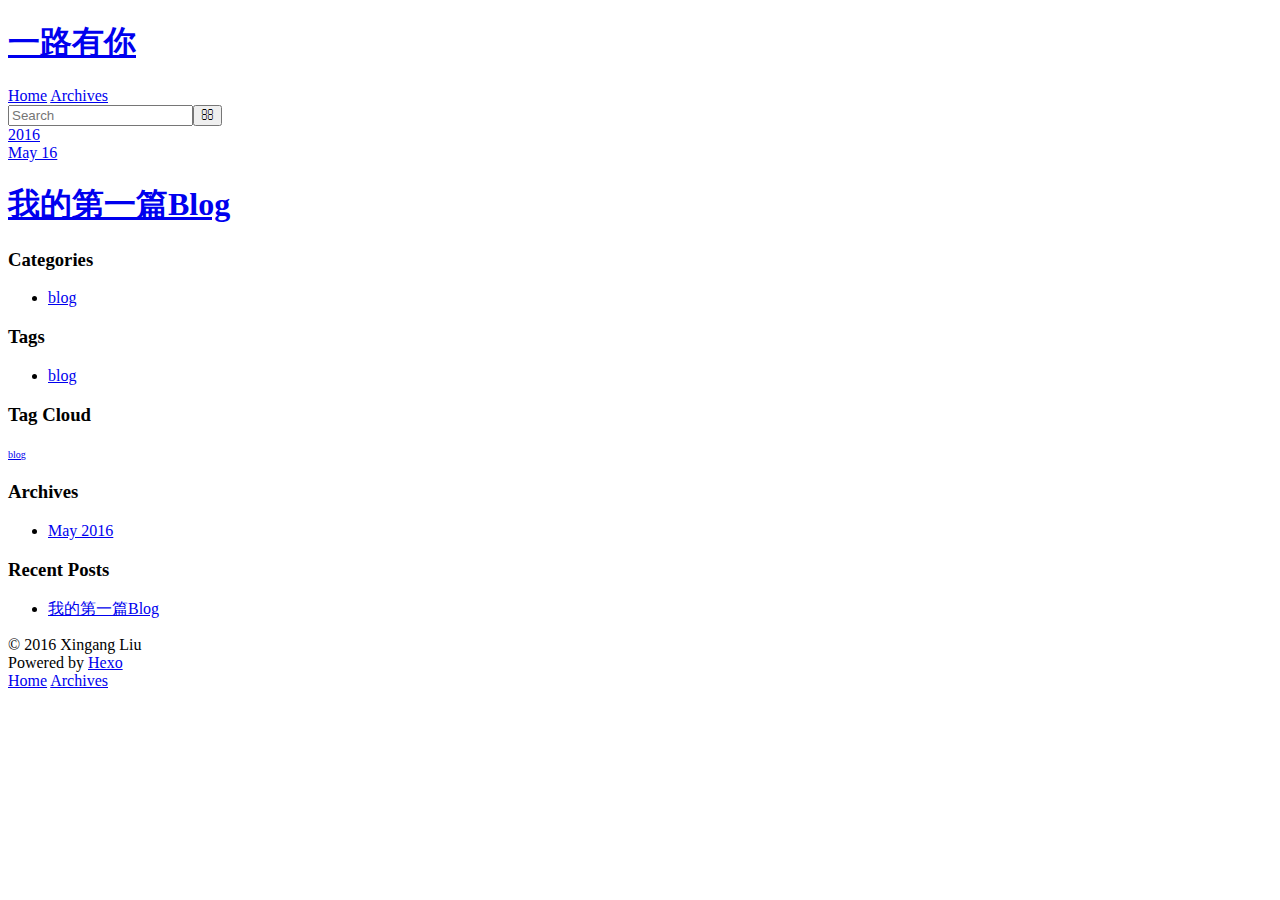
==== archives/index.html @ b55f18a8 "Site updated: 2016-05-16 14:03:50" ====
<!DOCTYPE html>
<html>
<head>
  <meta charset="utf-8">
  
  <title>Archives | 一路有你</title>
  <meta name="viewport" content="width=device-width, initial-scale=1, maximum-scale=1">
  <meta name="description">
<meta property="og:type" content="website">
<meta property="og:title" content="一路有你">
<meta property="og:url" content="http://yiluyouni.net/archives/index.html">
<meta property="og:site_name" content="一路有你">
<meta property="og:description">
<meta name="twitter:card" content="summary">
<meta name="twitter:title" content="一路有你">
<meta name="twitter:description">
  
    <link rel="alternate" href="/atom.xml" title="一路有你" type="application/atom+xml">
  
  
    <link rel="icon" href="/favicon.png">
  
  
    <link href="//fonts.googleapis.com/css?family=Source+Code+Pro" rel="stylesheet" type="text/css">
  
  <link rel="stylesheet" href="/css/style.css">
  

</head>

<body>
  <div id="container">
    <div id="wrap">
      <header id="header">
  <div id="banner"></div>
  <div id="header-outer" class="outer">
    <div id="header-title" class="inner">
      <h1 id="logo-wrap">
        <a href="/" id="logo">一路有你</a>
      </h1>
      
    </div>
    <div id="header-inner" class="inner">
      <nav id="main-nav">
        <a id="main-nav-toggle" class="nav-icon"></a>
        
          <a class="main-nav-link" href="/">Home</a>
        
          <a class="main-nav-link" href="/archives">Archives</a>
        
      </nav>
      <nav id="sub-nav">
        
          <a id="nav-rss-link" class="nav-icon" href="/atom.xml" title="RSS Feed"></a>
        
        <a id="nav-search-btn" class="nav-icon" title="Search"></a>
      </nav>
      <div id="search-form-wrap">
        <form action="//google.com/search" method="get" accept-charset="UTF-8" class="search-form"><input type="search" name="q" results="0" class="search-form-input" placeholder="Search"><button type="submit" class="search-form-submit">&#xF002;</button><input type="hidden" name="sitesearch" value="http://yiluyouni.net"></form>
      </div>
    </div>
  </div>
</header>
      <div class="outer">
        <section id="main">
  
  
    
    
      
      
      <section class="archives-wrap">
        <div class="archive-year-wrap">
          <a href="/archives/2016" class="archive-year">2016</a>
        </div>
        <div class="archives">
    
    <article class="archive-article archive-type-post">
  <div class="archive-article-inner">
    <header class="archive-article-header">
      <a href="/2016/05/16/第一篇博客/" class="archive-article-date">
  <time datetime="2016-05-16T05:10:25.000Z" itemprop="datePublished">May 16</time>
</a>
      
  
    <h1 itemprop="name">
      <a class="archive-article-title" href="/2016/05/16/第一篇博客/">我的第一篇Blog</a>
    </h1>
  

    </header>
  </div>
</article>
  
  
    </div></section>
  

</section>
        
          <aside id="sidebar">
  
    
  <div class="widget-wrap">
    <h3 class="widget-title">Categories</h3>
    <div class="widget">
      <ul class="category-list"><li class="category-list-item"><a class="category-list-link" href="/categories/blog/">blog</a></li></ul>
    </div>
  </div>


  
    
  <div class="widget-wrap">
    <h3 class="widget-title">Tags</h3>
    <div class="widget">
      <ul class="tag-list"><li class="tag-list-item"><a class="tag-list-link" href="/tags/blog/">blog</a></li></ul>
    </div>
  </div>


  
    
  <div class="widget-wrap">
    <h3 class="widget-title">Tag Cloud</h3>
    <div class="widget tagcloud">
      <a href="/tags/blog/" style="font-size: 10px;">blog</a>
    </div>
  </div>

  
    
  <div class="widget-wrap">
    <h3 class="widget-title">Archives</h3>
    <div class="widget">
      <ul class="archive-list"><li class="archive-list-item"><a class="archive-list-link" href="/archives/2016/05/">May 2016</a></li></ul>
    </div>
  </div>


  
    
  <div class="widget-wrap">
    <h3 class="widget-title">Recent Posts</h3>
    <div class="widget">
      <ul>
        
          <li>
            <a href="/2016/05/16/第一篇博客/">我的第一篇Blog</a>
          </li>
        
      </ul>
    </div>
  </div>

  
</aside>
        
      </div>
      <footer id="footer">
  
  <div class="outer">
    <div id="footer-info" class="inner">
      &copy; 2016 Xingang Liu<br>
      Powered by <a href="http://hexo.io/" target="_blank">Hexo</a>
    </div>
  </div>
</footer>
    </div>
    <nav id="mobile-nav">
  
    <a href="/" class="mobile-nav-link">Home</a>
  
    <a href="/archives" class="mobile-nav-link">Archives</a>
  
</nav>
    

<script src="//ajax.googleapis.com/ajax/libs/jquery/2.0.3/jquery.min.js"></script>


  <link rel="stylesheet" href="/fancybox/jquery.fancybox.css">
  <script src="/fancybox/jquery.fancybox.pack.js"></script>


<script src="/js/script.js"></script>

  </div>
</body>
</html>
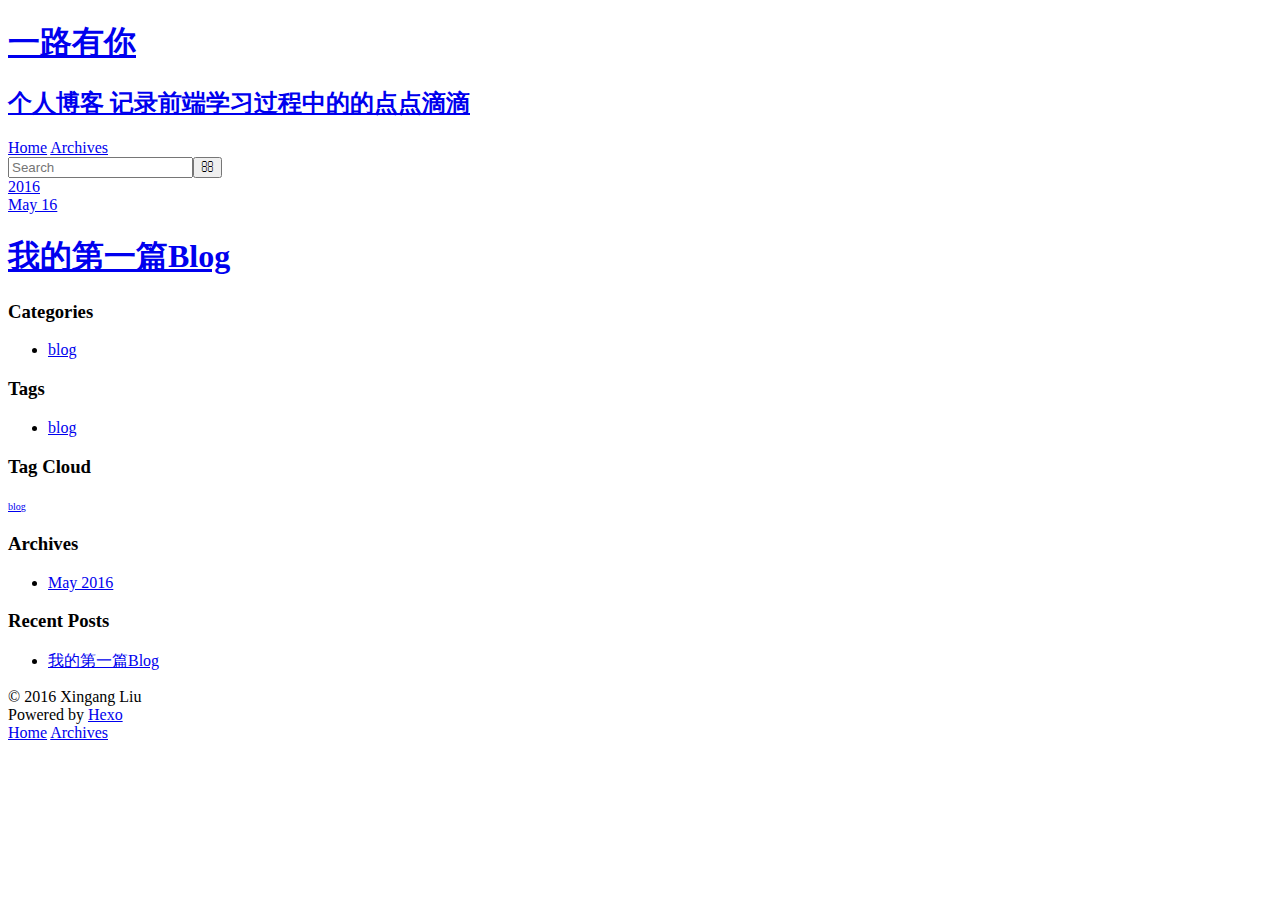
==== commit d2012a2c: "Site updated: 2016-05-16 15:08:18" ====
--- a/archives/index.html
+++ b/archives/index.html
@@ -5,15 +5,15 @@
   
   <title>Archives | 一路有你</title>
   <meta name="viewport" content="width=device-width, initial-scale=1, maximum-scale=1">
-  <meta name="description">
+  <meta name="description" content="大前端学习记录，h5,css3,js,node……">
 <meta property="og:type" content="website">
 <meta property="og:title" content="一路有你">
 <meta property="og:url" content="http://yiluyouni.net/archives/index.html">
 <meta property="og:site_name" content="一路有你">
-<meta property="og:description">
+<meta property="og:description" content="大前端学习记录，h5,css3,js,node……">
 <meta name="twitter:card" content="summary">
 <meta name="twitter:title" content="一路有你">
-<meta name="twitter:description">
+<meta name="twitter:description" content="大前端学习记录，h5,css3,js,node……">
   
     <link rel="alternate" href="/atom.xml" title="一路有你" type="application/atom+xml">
   
@@ -38,6 +38,10 @@
       <h1 id="logo-wrap">
         <a href="/" id="logo">一路有你</a>
       </h1>
+      
+        <h2 id="subtitle-wrap">
+          <a href="/" id="subtitle">个人博客 记录前端学习过程中的的点点滴滴</a>
+        </h2>
       
     </div>
     <div id="header-inner" class="inner">
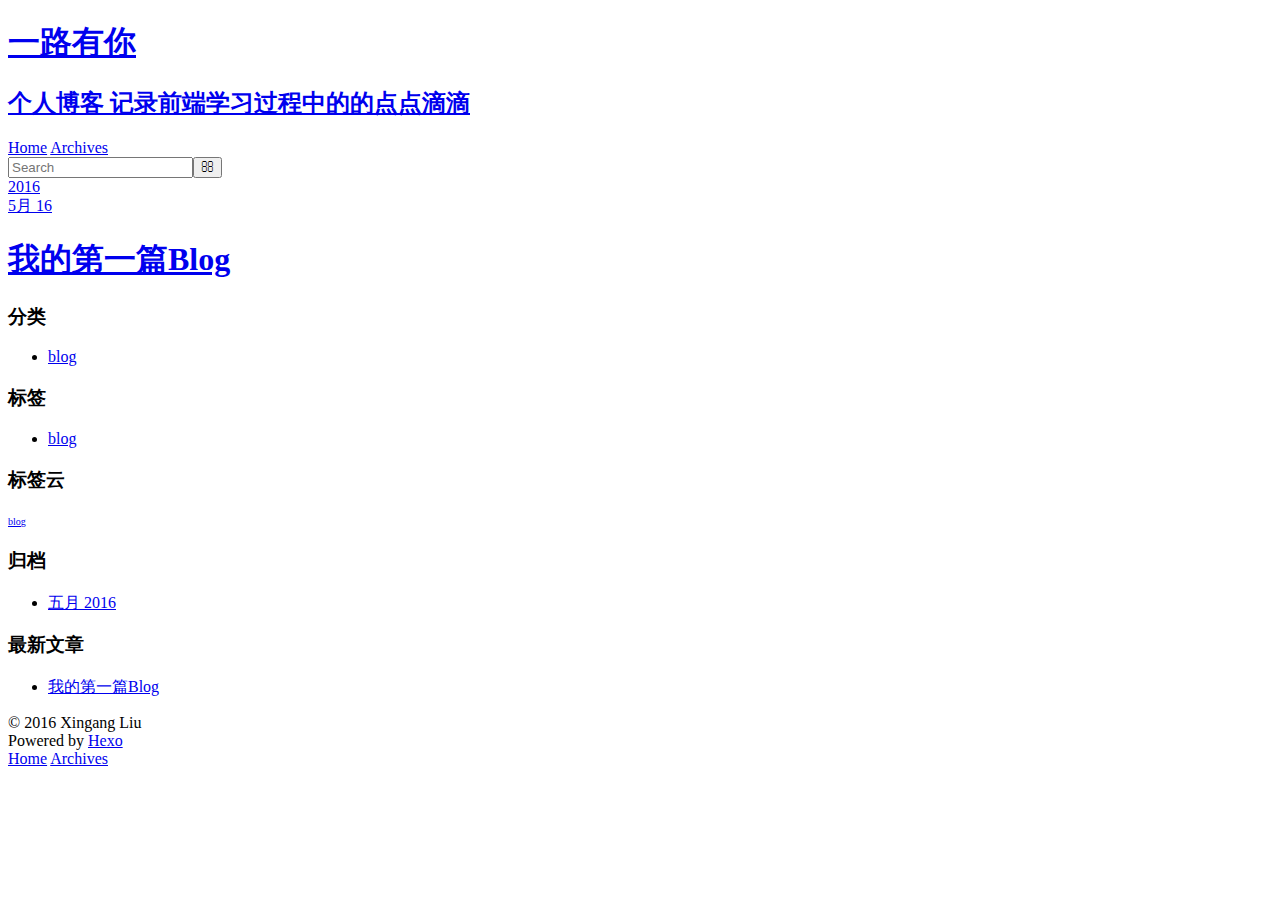
==== commit ddaa19c7: "Site updated: 2016-05-16 16:02:43" ====
--- a/archives/index.html
+++ b/archives/index.html
@@ -3,7 +3,7 @@
 <head>
   <meta charset="utf-8">
   
-  <title>Archives | 一路有你</title>
+  <title>归档 | 一路有你</title>
   <meta name="viewport" content="width=device-width, initial-scale=1, maximum-scale=1">
   <meta name="description" content="大前端学习记录，h5,css3,js,node……">
 <meta property="og:type" content="website">
@@ -57,7 +57,7 @@
         
           <a id="nav-rss-link" class="nav-icon" href="/atom.xml" title="RSS Feed"></a>
         
-        <a id="nav-search-btn" class="nav-icon" title="Search"></a>
+        <a id="nav-search-btn" class="nav-icon" title="搜索"></a>
       </nav>
       <div id="search-form-wrap">
         <form action="//google.com/search" method="get" accept-charset="UTF-8" class="search-form"><input type="search" name="q" results="0" class="search-form-input" placeholder="Search"><button type="submit" class="search-form-submit">&#xF002;</button><input type="hidden" name="sitesearch" value="http://yiluyouni.net"></form>
@@ -83,7 +83,7 @@
   <div class="archive-article-inner">
     <header class="archive-article-header">
       <a href="/2016/05/16/第一篇博客/" class="archive-article-date">
-  <time datetime="2016-05-16T05:10:25.000Z" itemprop="datePublished">May 16</time>
+  <time datetime="2016-05-16T05:10:25.000Z" itemprop="datePublished">5月 16</time>
 </a>
       
   
@@ -106,7 +106,7 @@
   
     
   <div class="widget-wrap">
-    <h3 class="widget-title">Categories</h3>
+    <h3 class="widget-title">分类</h3>
     <div class="widget">
       <ul class="category-list"><li class="category-list-item"><a class="category-list-link" href="/categories/blog/">blog</a></li></ul>
     </div>
@@ -116,7 +116,7 @@
   
     
   <div class="widget-wrap">
-    <h3 class="widget-title">Tags</h3>
+    <h3 class="widget-title">标签</h3>
     <div class="widget">
       <ul class="tag-list"><li class="tag-list-item"><a class="tag-list-link" href="/tags/blog/">blog</a></li></ul>
     </div>
@@ -126,7 +126,7 @@
   
     
   <div class="widget-wrap">
-    <h3 class="widget-title">Tag Cloud</h3>
+    <h3 class="widget-title">标签云</h3>
     <div class="widget tagcloud">
       <a href="/tags/blog/" style="font-size: 10px;">blog</a>
     </div>
@@ -135,9 +135,9 @@
   
     
   <div class="widget-wrap">
-    <h3 class="widget-title">Archives</h3>
+    <h3 class="widget-title">归档</h3>
     <div class="widget">
-      <ul class="archive-list"><li class="archive-list-item"><a class="archive-list-link" href="/archives/2016/05/">May 2016</a></li></ul>
+      <ul class="archive-list"><li class="archive-list-item"><a class="archive-list-link" href="/archives/2016/05/">五月 2016</a></li></ul>
     </div>
   </div>
 
@@ -145,7 +145,7 @@
   
     
   <div class="widget-wrap">
-    <h3 class="widget-title">Recent Posts</h3>
+    <h3 class="widget-title">最新文章</h3>
     <div class="widget">
       <ul>
         
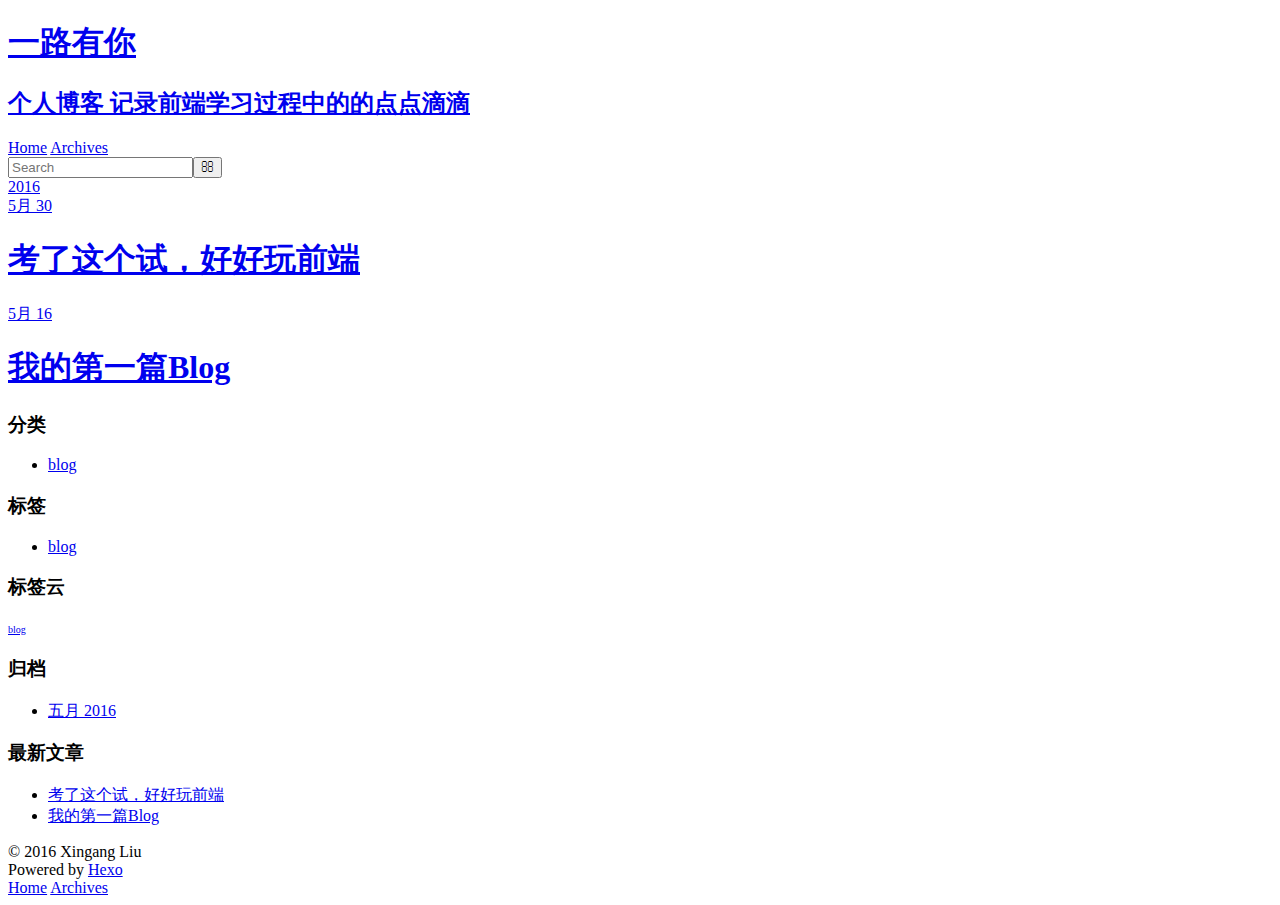
==== commit 41b457f0: "Site updated: 2016-05-30 14:58:45" ====
--- a/archives/index.html
+++ b/archives/index.html
@@ -82,6 +82,25 @@
     <article class="archive-article archive-type-post">
   <div class="archive-article-inner">
     <header class="archive-article-header">
+      <a href="/2016/05/30/考了这个试好好玩前端/" class="archive-article-date">
+  <time datetime="2016-05-30T06:23:20.000Z" itemprop="datePublished">5月 30</time>
+</a>
+      
+  
+    <h1 itemprop="name">
+      <a class="archive-article-title" href="/2016/05/30/考了这个试好好玩前端/">考了这个试，好好玩前端</a>
+    </h1>
+  
+
+    </header>
+  </div>
+</article>
+  
+    
+    
+    <article class="archive-article archive-type-post">
+  <div class="archive-article-inner">
+    <header class="archive-article-header">
       <a href="/2016/05/16/第一篇博客/" class="archive-article-date">
   <time datetime="2016-05-16T05:10:25.000Z" itemprop="datePublished">5月 16</time>
 </a>
@@ -148,6 +167,10 @@
     <h3 class="widget-title">最新文章</h3>
     <div class="widget">
       <ul>
+        
+          <li>
+            <a href="/2016/05/30/考了这个试好好玩前端/">考了这个试，好好玩前端</a>
+          </li>
         
           <li>
             <a href="/2016/05/16/第一篇博客/">我的第一篇Blog</a>
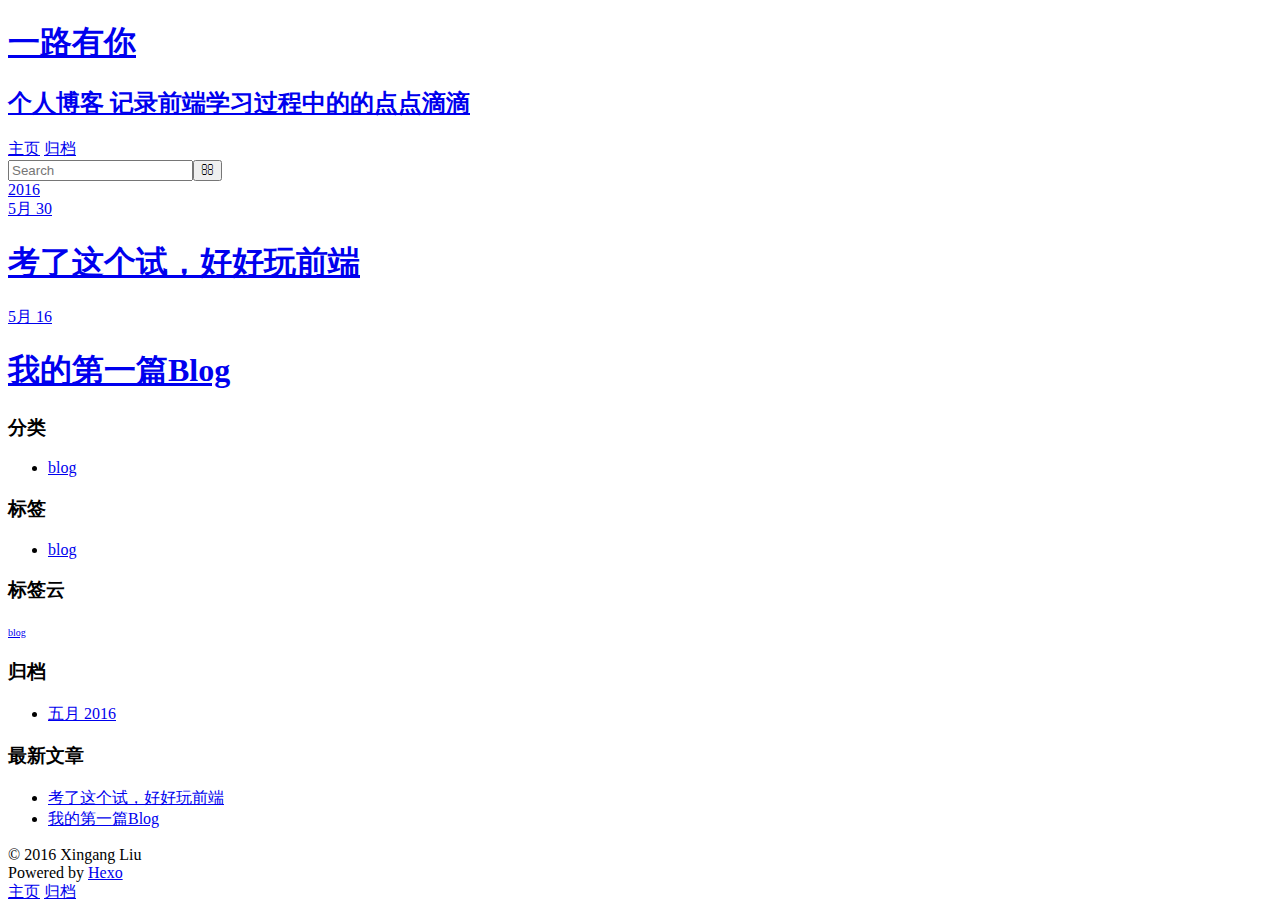
==== commit a88b04ec: "Site updated: 2016-06-01 10:36:56" ====
--- a/archives/index.html
+++ b/archives/index.html
@@ -48,9 +48,9 @@
       <nav id="main-nav">
         <a id="main-nav-toggle" class="nav-icon"></a>
         
-          <a class="main-nav-link" href="/">Home</a>
-        
-          <a class="main-nav-link" href="/archives">Archives</a>
+          <a class="main-nav-link" href="/">主页</a>
+        
+          <a class="main-nav-link" href="/archives">归档</a>
         
       </nav>
       <nav id="sub-nav">
@@ -196,9 +196,9 @@
     </div>
     <nav id="mobile-nav">
   
-    <a href="/" class="mobile-nav-link">Home</a>
-  
-    <a href="/archives" class="mobile-nav-link">Archives</a>
+    <a href="/" class="mobile-nav-link">主页</a>
+  
+    <a href="/archives" class="mobile-nav-link">归档</a>
   
 </nav>
     
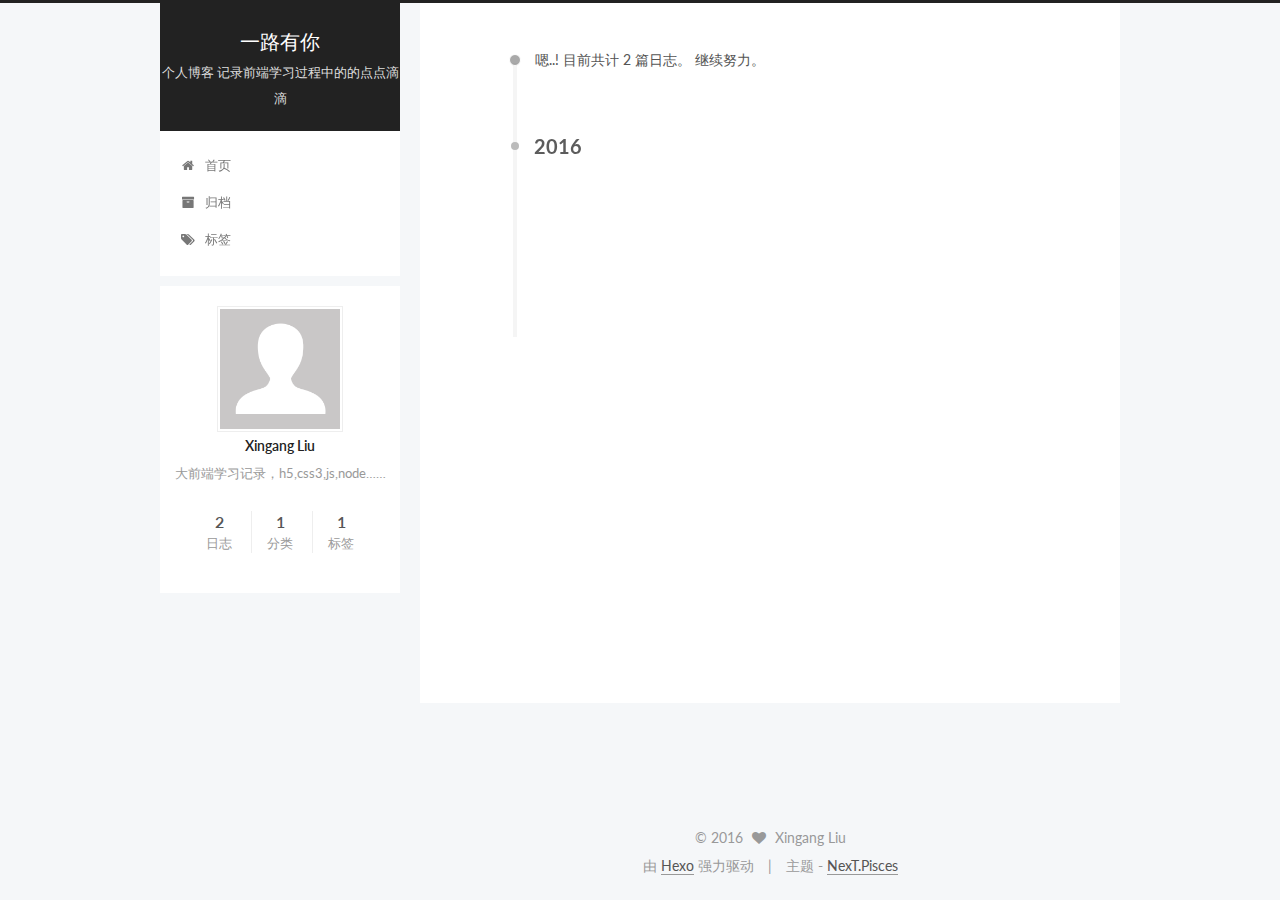
==== commit 4c16f7b5: "Site updated: 2016-06-01 10:39:52" ====
--- a/archives/index.html
+++ b/archives/index.html
@@ -1,11 +1,90 @@
-<!DOCTYPE html>
-<html>
+<!doctype html>
+
+
+
+  
+
+
+<html class="theme-next pisces use-motion">
 <head>
-  <meta charset="utf-8">
-  
-  <title>归档 | 一路有你</title>
-  <meta name="viewport" content="width=device-width, initial-scale=1, maximum-scale=1">
-  <meta name="description" content="大前端学习记录，h5,css3,js,node……">
+  <meta charset="UTF-8"/>
+<meta http-equiv="X-UA-Compatible" content="IE=edge,chrome=1" />
+<meta name="viewport" content="width=device-width, initial-scale=1, maximum-scale=1"/>
+
+
+
+<meta http-equiv="Cache-Control" content="no-transform" />
+<meta http-equiv="Cache-Control" content="no-siteapp" />
+
+
+
+
+
+
+
+
+
+
+
+
+  
+  
+  <link href="/vendors/fancybox/source/jquery.fancybox.css?v=2.1.5" rel="stylesheet" type="text/css" />
+
+
+
+
+  
+  
+  
+  
+
+  
+    
+    
+  
+
+  
+
+  
+
+  
+
+  
+
+  
+    
+    
+    <link href="//fonts.googleapis.com/css?family=Lato:300,300italic,400,400italic,700,700italic&subset=latin,latin-ext" rel="stylesheet" type="text/css">
+  
+
+
+
+
+
+
+<link href="/vendors/font-awesome/css/font-awesome.min.css?v=4.4.0" rel="stylesheet" type="text/css" />
+
+<link href="/css/main.css?v=5.0.1" rel="stylesheet" type="text/css" />
+
+
+  <meta name="keywords" content="Hexo, NexT" />
+
+
+
+
+
+
+
+
+  <link rel="shortcut icon" type="image/x-icon" href="/favicon.ico?v=5.0.1" />
+
+
+
+
+
+
+<meta name="description" content="大前端学习记录，h5,css3,js,node……">
 <meta property="og:type" content="website">
 <meta property="og:title" content="一路有你">
 <meta property="og:url" content="http://yiluyouni.net/archives/index.html">
@@ -14,204 +93,429 @@
 <meta name="twitter:card" content="summary">
 <meta name="twitter:title" content="一路有你">
 <meta name="twitter:description" content="大前端学习记录，h5,css3,js,node……">
-  
-    <link rel="alternate" href="/atom.xml" title="一路有你" type="application/atom+xml">
-  
-  
-    <link rel="icon" href="/favicon.png">
-  
-  
-    <link href="//fonts.googleapis.com/css?family=Source+Code+Pro" rel="stylesheet" type="text/css">
-  
-  <link rel="stylesheet" href="/css/style.css">
-  
-
+
+
+
+<script type="text/javascript" id="hexo.configuration">
+  var NexT = window.NexT || {};
+  var CONFIG = {
+    scheme: 'Pisces',
+    sidebar: {"position":"left","display":"post"},
+    fancybox: true,
+    motion: true,
+    duoshuo: {
+      userId: 0,
+      author: '博主'
+    }
+  };
+</script>
+
+  <title> 归档 | 一路有你 </title>
 </head>
 
-<body>
-  <div id="container">
-    <div id="wrap">
-      <header id="header">
-  <div id="banner"></div>
-  <div id="header-outer" class="outer">
-    <div id="header-title" class="inner">
-      <h1 id="logo-wrap">
-        <a href="/" id="logo">一路有你</a>
+<body itemscope itemtype="http://schema.org/WebPage" lang="zh-Hans">
+
+  
+
+
+
+
+
+
+
+
+
+
+  
+  
+    
+  
+
+  <div class="container one-collumn sidebar-position-left  page-archive  ">
+    <div class="headband"></div>
+
+    <header id="header" class="header" itemscope itemtype="http://schema.org/WPHeader">
+      <div class="header-inner"><div class="site-meta ">
+  
+
+  <div class="custom-logo-site-title">
+    <a href="/"  class="brand" rel="start">
+      <span class="logo-line-before"><i></i></span>
+      <span class="site-title">一路有你</span>
+      <span class="logo-line-after"><i></i></span>
+    </a>
+  </div>
+  <p class="site-subtitle">个人博客 记录前端学习过程中的的点点滴滴</p>
+</div>
+
+<div class="site-nav-toggle">
+  <button>
+    <span class="btn-bar"></span>
+    <span class="btn-bar"></span>
+    <span class="btn-bar"></span>
+  </button>
+</div>
+
+<nav class="site-nav">
+  
+
+  
+    <ul id="menu" class="menu">
+      
+        
+        <li class="menu-item menu-item-home">
+          <a href="/" rel="section">
+            
+              <i class="menu-item-icon fa fa-fw fa-home"></i> <br />
+            
+            首页
+          </a>
+        </li>
+      
+        
+        <li class="menu-item menu-item-archives">
+          <a href="/archives" rel="section">
+            
+              <i class="menu-item-icon fa fa-fw fa-archive"></i> <br />
+            
+            归档
+          </a>
+        </li>
+      
+        
+        <li class="menu-item menu-item-tags">
+          <a href="/tags/blog" rel="section">
+            
+              <i class="menu-item-icon fa fa-fw fa-tags"></i> <br />
+            
+            标签
+          </a>
+        </li>
+      
+
+      
+    </ul>
+  
+
+  
+</nav>
+
+ </div>
+    </header>
+
+    <main id="main" class="main">
+      <div class="main-inner">
+        <div class="content-wrap">
+          <div id="content" class="content">
+            
+
+  <section id="posts" class="posts-collapse">
+    <span class="archive-move-on"></span>
+
+    <span class="archive-page-counter">
+      
+      
+      
+        
+      
+      嗯..! 目前共计 2 篇日志。 继续努力。
+    </span>
+
+    
+
+      
+      
+      
+
+      
+        
+        <div class="collection-title">
+          <h2 class="archive-year motion-element" id="archive-year-2016">2016</h2>
+        </div>
+      
+      
+
+      
+
+  <article class="post post-type-normal" itemscope itemtype="http://schema.org/Article">
+    <header class="post-header">
+
+      <h1 class="post-title">
+        
+            <a class="post-title-link" href="/2016/05/30/考了这个试好好玩前端/" itemprop="url">
+              
+                <span itemprop="name">考了这个试，好好玩前端</span>
+              
+            </a>
+        
       </h1>
-      
-        <h2 id="subtitle-wrap">
-          <a href="/" id="subtitle">个人博客 记录前端学习过程中的的点点滴滴</a>
-        </h2>
-      
-    </div>
-    <div id="header-inner" class="inner">
-      <nav id="main-nav">
-        <a id="main-nav-toggle" class="nav-icon"></a>
-        
-          <a class="main-nav-link" href="/">主页</a>
-        
-          <a class="main-nav-link" href="/archives">归档</a>
-        
-      </nav>
-      <nav id="sub-nav">
-        
-          <a id="nav-rss-link" class="nav-icon" href="/atom.xml" title="RSS Feed"></a>
-        
-        <a id="nav-search-btn" class="nav-icon" title="搜索"></a>
-      </nav>
-      <div id="search-form-wrap">
-        <form action="//google.com/search" method="get" accept-charset="UTF-8" class="search-form"><input type="search" name="q" results="0" class="search-form-input" placeholder="Search"><button type="submit" class="search-form-submit">&#xF002;</button><input type="hidden" name="sitesearch" value="http://yiluyouni.net"></form>
+
+      <div class="post-meta">
+        <time class="post-time" itemprop="dateCreated"
+              datetime="2016-05-30T14:23:20+08:00"
+              content="2016-05-30" >
+          05-30
+        </time>
       </div>
+
+    </header>
+  </article>
+
+
+
+    
+
+      
+      
+      
+
+      
+      
+
+      
+
+  <article class="post post-type-normal" itemscope itemtype="http://schema.org/Article">
+    <header class="post-header">
+
+      <h1 class="post-title">
+        
+            <a class="post-title-link" href="/2016/05/16/第一篇博客/" itemprop="url">
+              
+                <span itemprop="name">我的第一篇Blog</span>
+              
+            </a>
+        
+      </h1>
+
+      <div class="post-meta">
+        <time class="post-time" itemprop="dateCreated"
+              datetime="2016-05-16T13:10:25+08:00"
+              content="2016-05-16" >
+          05-16
+        </time>
+      </div>
+
+    </header>
+  </article>
+
+
+
+    
+
+  </section>
+
+  
+
+
+
+          </div>
+          
+
+
+          
+
+        </div>
+        
+          
+  
+  <div class="sidebar-toggle">
+    <div class="sidebar-toggle-line-wrap">
+      <span class="sidebar-toggle-line sidebar-toggle-line-first"></span>
+      <span class="sidebar-toggle-line sidebar-toggle-line-middle"></span>
+      <span class="sidebar-toggle-line sidebar-toggle-line-last"></span>
     </div>
   </div>
-</header>
-      <div class="outer">
-        <section id="main">
-  
-  
-    
-    
-      
-      
-      <section class="archives-wrap">
-        <div class="archive-year-wrap">
-          <a href="/archives/2016" class="archive-year">2016</a>
+
+  <aside id="sidebar" class="sidebar">
+    <div class="sidebar-inner">
+
+      
+
+      
+
+      <section class="site-overview sidebar-panel  sidebar-panel-active ">
+        <div class="site-author motion-element" itemprop="author" itemscope itemtype="http://schema.org/Person">
+          <img class="site-author-image" itemprop="image"
+               src="/images/avatar.gif"
+               alt="Xingang Liu" />
+          <p class="site-author-name" itemprop="name">Xingang Liu</p>
+          <p class="site-description motion-element" itemprop="description">大前端学习记录，h5,css3,js,node……</p>
         </div>
-        <div class="archives">
-    
-    <article class="archive-article archive-type-post">
-  <div class="archive-article-inner">
-    <header class="archive-article-header">
-      <a href="/2016/05/30/考了这个试好好玩前端/" class="archive-article-date">
-  <time datetime="2016-05-30T06:23:20.000Z" itemprop="datePublished">5月 30</time>
-</a>
-      
-  
-    <h1 itemprop="name">
-      <a class="archive-article-title" href="/2016/05/30/考了这个试好好玩前端/">考了这个试，好好玩前端</a>
-    </h1>
-  
-
-    </header>
-  </div>
-</article>
-  
-    
-    
-    <article class="archive-article archive-type-post">
-  <div class="archive-article-inner">
-    <header class="archive-article-header">
-      <a href="/2016/05/16/第一篇博客/" class="archive-article-date">
-  <time datetime="2016-05-16T05:10:25.000Z" itemprop="datePublished">5月 16</time>
-</a>
-      
-  
-    <h1 itemprop="name">
-      <a class="archive-article-title" href="/2016/05/16/第一篇博客/">我的第一篇Blog</a>
-    </h1>
-  
-
-    </header>
-  </div>
-</article>
-  
-  
-    </div></section>
-  
-
-</section>
-        
-          <aside id="sidebar">
-  
-    
-  <div class="widget-wrap">
-    <h3 class="widget-title">分类</h3>
-    <div class="widget">
-      <ul class="category-list"><li class="category-list-item"><a class="category-list-link" href="/categories/blog/">blog</a></li></ul>
+        <nav class="site-state motion-element">
+          <div class="site-state-item site-state-posts">
+            <a href="/archives">
+              <span class="site-state-item-count">2</span>
+              <span class="site-state-item-name">日志</span>
+            </a>
+          </div>
+
+          
+            <div class="site-state-item site-state-categories">
+              
+                <span class="site-state-item-count">1</span>
+                <span class="site-state-item-name">分类</span>
+              
+            </div>
+          
+
+          
+            <div class="site-state-item site-state-tags">
+              <a href="/tags/blog">
+                <span class="site-state-item-count">1</span>
+                <span class="site-state-item-name">标签</span>
+              </a>
+            </div>
+          
+
+        </nav>
+
+        
+
+        <div class="links-of-author motion-element">
+          
+        </div>
+
+        
+        
+
+        
+        
+
+      </section>
+
+      
+
+    </div>
+  </aside>
+
+
+        
+      </div>
+    </main>
+
+    <footer id="footer" class="footer">
+      <div class="footer-inner">
+        <div class="copyright" >
+  
+  &copy; 
+  <span itemprop="copyrightYear">2016</span>
+  <span class="with-love">
+    <i class="fa fa-heart"></i>
+  </span>
+  <span class="author" itemprop="copyrightHolder">Xingang Liu</span>
+</div>
+
+<div class="powered-by">
+  由 <a class="theme-link" href="http://hexo.io">Hexo</a> 强力驱动
+</div>
+
+<div class="theme-info">
+  主题 -
+  <a class="theme-link" href="https://github.com/iissnan/hexo-theme-next">
+    NexT.Pisces
+  </a>
+</div>
+
+        
+
+        
+      </div>
+    </footer>
+
+    <div class="back-to-top">
+      <i class="fa fa-arrow-up"></i>
     </div>
   </div>
 
-
-  
-    
-  <div class="widget-wrap">
-    <h3 class="widget-title">标签</h3>
-    <div class="widget">
-      <ul class="tag-list"><li class="tag-list-item"><a class="tag-list-link" href="/tags/blog/">blog</a></li></ul>
-    </div>
-  </div>
-
-
-  
-    
-  <div class="widget-wrap">
-    <h3 class="widget-title">标签云</h3>
-    <div class="widget tagcloud">
-      <a href="/tags/blog/" style="font-size: 10px;">blog</a>
-    </div>
-  </div>
-
-  
-    
-  <div class="widget-wrap">
-    <h3 class="widget-title">归档</h3>
-    <div class="widget">
-      <ul class="archive-list"><li class="archive-list-item"><a class="archive-list-link" href="/archives/2016/05/">五月 2016</a></li></ul>
-    </div>
-  </div>
-
-
-  
-    
-  <div class="widget-wrap">
-    <h3 class="widget-title">最新文章</h3>
-    <div class="widget">
-      <ul>
-        
-          <li>
-            <a href="/2016/05/30/考了这个试好好玩前端/">考了这个试，好好玩前端</a>
-          </li>
-        
-          <li>
-            <a href="/2016/05/16/第一篇博客/">我的第一篇Blog</a>
-          </li>
-        
-      </ul>
-    </div>
-  </div>
-
-  
-</aside>
-        
-      </div>
-      <footer id="footer">
-  
-  <div class="outer">
-    <div id="footer-info" class="inner">
-      &copy; 2016 Xingang Liu<br>
-      Powered by <a href="http://hexo.io/" target="_blank">Hexo</a>
-    </div>
-  </div>
-</footer>
-    </div>
-    <nav id="mobile-nav">
-  
-    <a href="/" class="mobile-nav-link">主页</a>
-  
-    <a href="/archives" class="mobile-nav-link">归档</a>
-  
-</nav>
-    
-
-<script src="//ajax.googleapis.com/ajax/libs/jquery/2.0.3/jquery.min.js"></script>
-
-
-  <link rel="stylesheet" href="/fancybox/jquery.fancybox.css">
-  <script src="/fancybox/jquery.fancybox.pack.js"></script>
-
-
-<script src="/js/script.js"></script>
-
-  </div>
+  
+
+<script type="text/javascript">
+  if (Object.prototype.toString.call(window.Promise) !== '[object Function]') {
+    window.Promise = null;
+  }
+</script>
+
+
+
+
+
+
+
+
+
+  
+
+
+
+  
+  <script type="text/javascript" src="/vendors/jquery/index.js?v=2.1.3"></script>
+
+  
+  <script type="text/javascript" src="/vendors/fastclick/lib/fastclick.min.js?v=1.0.6"></script>
+
+  
+  <script type="text/javascript" src="/vendors/jquery_lazyload/jquery.lazyload.js?v=1.9.7"></script>
+
+  
+  <script type="text/javascript" src="/vendors/velocity/velocity.min.js?v=1.2.1"></script>
+
+  
+  <script type="text/javascript" src="/vendors/velocity/velocity.ui.min.js?v=1.2.1"></script>
+
+  
+  <script type="text/javascript" src="/vendors/fancybox/source/jquery.fancybox.pack.js?v=2.1.5"></script>
+
+
+  
+
+
+  <script type="text/javascript" src="/js/src/utils.js?v=5.0.1"></script>
+
+  <script type="text/javascript" src="/js/src/motion.js?v=5.0.1"></script>
+
+
+
+  
+  
+
+
+  <script type="text/javascript" src="/js/src/affix.js?v=5.0.1"></script>
+
+  <script type="text/javascript" src="/js/src/schemes/pisces.js?v=5.0.1"></script>
+
+
+
+  
+  
+    <script type="text/javascript" id="motion.page.archive">
+      $('.archive-year').velocity('transition.slideLeftIn');
+    </script>
+  
+
+
+  
+
+
+  <script type="text/javascript" src="/js/src/bootstrap.js?v=5.0.1"></script>
+
+
+
+  
+
+
+
+  
+
+
+
+
+  
+  
+  
+
+  
+
+  
+
 </body>
-</html>+</html>
--- a/css/main.css
+++ b/css/main.css
@@ -0,0 +1,2522 @@
+/* normalize.css v3.0.2 | MIT License | git.io/normalize */
+html {
+  font-family: sans-serif; /* 1 */
+  -ms-text-size-adjust: 100%; /* 2 */
+  -webkit-text-size-adjust: 100%; /* 2 */
+}
+body {
+  margin: 0;
+}
+article,
+aside,
+details,
+figcaption,
+figure,
+footer,
+header,
+hgroup,
+main,
+menu,
+nav,
+section,
+summary {
+  display: block;
+}
+audio,
+canvas,
+progress,
+video {
+  display: inline-block; /* 1 */
+  vertical-align: baseline; /* 2 */
+}
+audio:not([controls]) {
+  display: none;
+  height: 0;
+}
+[hidden],
+template {
+  display: none;
+}
+a {
+  background-color: transparent;
+}
+a:active,
+a:hover {
+  outline: 0;
+}
+abbr[title] {
+  border-bottom: 1px dotted;
+}
+b,
+strong {
+  font-weight: bold;
+}
+dfn {
+  font-style: italic;
+}
+h1 {
+  font-size: 2em;
+  margin: 0.67em 0;
+}
+mark {
+  background: #ff0;
+  color: #000;
+}
+small {
+  font-size: 80%;
+}
+sub,
+sup {
+  font-size: 75%;
+  line-height: 0;
+  position: relative;
+  vertical-align: baseline;
+}
+sup {
+  top: -0.5em;
+}
+sub {
+  bottom: -0.25em;
+}
+img {
+  border: 0;
+}
+svg:not(:root) {
+  overflow: hidden;
+}
+figure {
+  margin: 1em 40px;
+}
+hr {
+  -moz-box-sizing: content-box;
+  box-sizing: content-box;
+  height: 0;
+}
+pre {
+  overflow: auto;
+}
+code,
+kbd,
+pre,
+samp {
+  font-family: monospace, monospace;
+  font-size: 1em;
+}
+button,
+input,
+optgroup,
+select,
+textarea {
+  color: inherit; /* 1 */
+  font: inherit; /* 2 */
+  margin: 0; /* 3 */
+}
+button {
+  overflow: visible;
+}
+button,
+select {
+  text-transform: none;
+}
+button,
+html input[type="button"],
+input[type="reset"],
+input[type="submit"] {
+  -webkit-appearance: button; /* 2 */
+  cursor: pointer; /* 3 */
+}
+button[disabled],
+html input[disabled] {
+  cursor: default;
+}
+button::-moz-focus-inner,
+input::-moz-focus-inner {
+  border: 0;
+  padding: 0;
+}
+input {
+  line-height: normal;
+}
+input[type="checkbox"],
+input[type="radio"] {
+  box-sizing: border-box; /* 1 */
+  padding: 0; /* 2 */
+}
+input[type="number"]::-webkit-inner-spin-button,
+input[type="number"]::-webkit-outer-spin-button {
+  height: auto;
+}
+input[type="search"] {
+  -webkit-appearance: textfield; /* 1 */
+  -moz-box-sizing: content-box;
+  -webkit-box-sizing: content-box; /* 2 */
+  box-sizing: content-box;
+}
+input[type="search"]::-webkit-search-cancel-button,
+input[type="search"]::-webkit-search-decoration {
+  -webkit-appearance: none;
+}
+fieldset {
+  border: 1px solid #c0c0c0;
+  margin: 0 2px;
+  padding: 0.35em 0.625em 0.75em;
+}
+legend {
+  border: 0; /* 1 */
+  padding: 0; /* 2 */
+}
+textarea {
+  overflow: auto;
+}
+optgroup {
+  font-weight: bold;
+}
+table {
+  border-collapse: collapse;
+  border-spacing: 0;
+}
+td,
+th {
+  padding: 0;
+}
+::selection {
+  background: #262a30;
+  color: #fff;
+}
+body {
+  position: relative;
+  font-family: 'Lato', "PingFang SC", "Microsoft YaHei", sans-serif;
+  font-size: 14px;
+  line-height: 2;
+  color: #555;
+  background: #fff;
+}
+@media (max-width: 767px) {
+  body {
+    padding-right: 0 !important;
+  }
+}
+@media (min-width: 768px) and (max-width: 991px) {
+  body {
+    padding-right: 0 !important;
+  }
+}
+@media (min-width: 1600px) {
+  body {
+    font-size: 16px;
+  }
+}
+h1,
+h2,
+h3,
+h4,
+h5,
+h6 {
+  margin: 0;
+  padding: 0;
+  font-weight: bold;
+  line-height: 1.5;
+  font-family: 'Lato', "PingFang SC", "Microsoft YaHei", sans-serif;
+}
+h2,
+h3,
+h4,
+h5,
+h6 {
+  margin: 20px 0 15px;
+}
+h1 {
+  font-size: 22px;
+}
+@media (max-width: 767px) {
+  h1 {
+    font-size: 18px;
+  }
+}
+h2 {
+  font-size: 20px;
+}
+@media (max-width: 767px) {
+  h2 {
+    font-size: 16px;
+  }
+}
+h3 {
+  font-size: 18px;
+}
+@media (max-width: 767px) {
+  h3 {
+    font-size: 14px;
+  }
+}
+h4 {
+  font-size: 16px;
+}
+@media (max-width: 767px) {
+  h4 {
+    font-size: 12px;
+  }
+}
+h5 {
+  font-size: 14px;
+}
+@media (max-width: 767px) {
+  h5 {
+    font-size: 10px;
+  }
+}
+h6 {
+  font-size: 12px;
+}
+@media (max-width: 767px) {
+  h6 {
+    font-size: 8px;
+  }
+}
+p {
+  margin: 0 0 25px 0;
+}
+a {
+  color: #555;
+  text-decoration: none;
+  border-bottom: 1px solid #999;
+  word-wrap: break-word;
+}
+a:hover {
+  color: #222;
+  border-bottom-color: #222;
+}
+ul {
+  list-style: none;
+}
+blockquote {
+  margin: 0;
+  padding: 0;
+}
+img {
+  display: block;
+  margin: auto;
+  max-width: 100%;
+  height: auto;
+}
+hr {
+  margin: 40px 0;
+  height: 3px;
+  border: none;
+  background-color: #ddd;
+  background-image: repeating-linear-gradient(-45deg, #fff, #fff 4px, transparent 4px, transparent 8px);
+}
+blockquote {
+  padding: 0 15px;
+  color: #666;
+  border-left: 4px solid #ddd;
+}
+blockquote cite::before {
+  content: "-";
+  padding: 0 5px;
+}
+dt {
+  font-weight: 700;
+}
+dd {
+  margin: 0;
+  padding: 0;
+}
+.text-left {
+  text-align: left;
+}
+.text-center {
+  text-align: center;
+}
+.text-right {
+  text-align: right;
+}
+.text-justify {
+  text-align: justify;
+}
+.text-nowrap {
+  white-space: nowrap;
+}
+.text-lowercase {
+  text-transform: lowercase;
+}
+.text-uppercase {
+  text-transform: uppercase;
+}
+.text-capitalize {
+  text-transform: capitalize;
+}
+.center-block {
+  display: block;
+  margin-left: auto;
+  margin-right: auto;
+}
+.clearfix:before,
+.clearfix:after {
+  content: " ";
+  display: table;
+}
+.clearfix:after {
+  clear: both;
+}
+.pullquote {
+  width: 45%;
+}
+.pullquote.left {
+  float: left;
+  margin-left: 5px;
+  margin-right: 10px;
+}
+.pullquote.right {
+  float: right;
+  margin-left: 10px;
+  margin-right: 5px;
+}
+.affix.affix.affix {
+  position: fixed;
+}
+.translation {
+  margin-top: -20px;
+  font-size: 14px;
+  color: #999;
+}
+.scrollbar-measure {
+  width: 100px;
+  height: 100px;
+  overflow: scroll;
+  position: absolute;
+  top: -9999px;
+}
+.use-motion .motion-element {
+  opacity: 0;
+}
+#local-search-input {
+  padding: 3px;
+  border: none;
+  text-indent: 14px;
+  border-radius: 0;
+  width: 140px;
+  outline: none;
+  border-bottom: 1px solid #999;
+  background: inherit;
+  opacity: 0.5;
+}
+#local-search-input:focus {
+  opacity: 1;
+}
+.search-icon {
+  position: absolute;
+  top: 9px;
+}
+table {
+  margin: 20px 0;
+  width: 100%;
+  border-collapse: collapse;
+  border-spacing: 0;
+  border: 1px solid #ddd;
+  font-size: 14px;
+  table-layout: fixed;
+  word-wrap: break-all;
+}
+table>tbody>tr:nth-of-type(odd) {
+  background-color: #f9f9f9;
+}
+table>tbody>tr:hover {
+  background-color: #f5f5f5;
+}
+caption,
+th,
+td {
+  padding: 8px;
+  text-align: left;
+  vertical-align: middle;
+  font-weight: normal;
+}
+th,
+td {
+  border-bottom: 3px solid #ddd;
+  border-right: 1px solid #eee;
+}
+th {
+  padding-bottom: 10px;
+  font-weight: 700;
+}
+td {
+  border-bottom-width: 1px;
+}
+html,
+body {
+  height: 100%;
+}
+.container {
+  position: relative;
+  min-height: 100%;
+}
+.header-inner {
+  margin: 0 auto;
+  padding: 100px 0 70px;
+  width: 700px;
+}
+@media (min-width: 1600px) {
+  .container .header-inner {
+    width: 900px;
+  }
+}
+.main {
+  padding-bottom: 150px;
+}
+.main-inner {
+  margin: 0 auto;
+  width: 700px;
+}
+@media (min-width: 1600px) {
+  .container .main-inner {
+    width: 900px;
+  }
+}
+.footer {
+  position: absolute;
+  left: 0;
+  bottom: 0;
+  width: 100%;
+  min-height: 50px;
+}
+.footer-inner {
+  box-sizing: border-box;
+  margin: 20px auto;
+  width: 700px;
+}
+@media (min-width: 1600px) {
+  .container .footer-inner {
+    width: 900px;
+  }
+}
+pre,
+.highlight {
+  overflow: auto;
+  margin: 20px 0;
+  padding: 15px;
+  font-size: 13px;
+  color: #4d4d4c;
+  background: #f7f7f7;
+  line-height: 1.6;
+}
+pre,
+code {
+  font-family: consolas, Menlo, "PingFang SC", "Microsoft YaHei", monospace;
+}
+code {
+  padding: 2px 4px;
+  word-break: break-all;
+  color: #555;
+  background: #eee;
+  border-radius: 4px;
+  font-size: 13px;
+}
+pre code {
+  padding: 0;
+  color: #4d4d4c;
+  background: none;
+  text-shadow: none;
+}
+.highlight pre {
+  border: none;
+  margin: 0;
+  padding: 1px;
+}
+.highlight table {
+  margin: 0;
+  width: auto;
+  border: none;
+}
+.highlight td {
+  border: none;
+  padding: 0;
+}
+.highlight figcaption {
+  font-size: 1em;
+  color: #4d4d4c;
+  line-height: 1em;
+  margin-bottom: 1em;
+}
+.highlight figcaption:before,
+.highlight figcaption:after {
+  content: " ";
+  display: table;
+}
+.highlight figcaption:after {
+  clear: both;
+}
+.highlight figcaption a {
+  float: right;
+  color: #4d4d4c;
+}
+.highlight figcaption a:hover {
+  border-bottom-color: #4d4d4c;
+}
+.highlight .gutter pre {
+  color: #666;
+  text-align: right;
+  padding-right: 20px;
+}
+.highlight .line {
+  height: 20px;
+}
+.gist table {
+  width: auto;
+}
+.gist table td {
+  border: none;
+}
+pre .comment {
+  color: #8e908c;
+}
+pre .variable,
+pre .attribute,
+pre .tag,
+pre .regexp,
+pre .ruby .constant,
+pre .xml .tag .title,
+pre .xml .pi,
+pre .xml .doctype,
+pre .html .doctype,
+pre .css .id,
+pre .css .class,
+pre .css .pseudo {
+  color: #c82829;
+}
+pre .number,
+pre .preprocessor,
+pre .built_in,
+pre .literal,
+pre .params,
+pre .constant,
+pre .command {
+  color: #f5871f;
+}
+pre .ruby .class .title,
+pre .css .rules .attribute,
+pre .string,
+pre .value,
+pre .inheritance,
+pre .header,
+pre .ruby .symbol,
+pre .xml .cdata,
+pre .special,
+pre .number,
+pre .formula {
+  color: #718c00;
+}
+pre .title,
+pre .css .hexcolor {
+  color: #3e999f;
+}
+pre .function,
+pre .python .decorator,
+pre .python .title,
+pre .ruby .function .title,
+pre .ruby .title .keyword,
+pre .perl .sub,
+pre .javascript .title,
+pre .coffeescript .title {
+  color: #4271ae;
+}
+pre .keyword,
+pre .javascript .function {
+  color: #8959a8;
+}
+.full-image.full-image.full-image {
+  border: none;
+  max-width: 100%;
+  width: auto;
+  margin: 20px auto;
+}
+@media (min-width: 992px) {
+  .full-image.full-image.full-image {
+    max-width: none;
+    width: 126%;
+    margin: 0 -13%;
+  }
+}
+.blockquote-center,
+.page-home .post-type-quote blockquote,
+.page-post-detail .post-type-quote blockquote {
+  position: relative;
+  margin: 40px 0;
+  padding: 0;
+  border-left: none;
+  text-align: center;
+}
+.blockquote-center::before,
+.page-home .post-type-quote blockquote::before,
+.page-post-detail .post-type-quote blockquote::before,
+.blockquote-center::after,
+.page-home .post-type-quote blockquote::after,
+.page-post-detail .post-type-quote blockquote::after {
+  position: absolute;
+  content: ' ';
+  display: block;
+  width: 100%;
+  height: 24px;
+  opacity: 0.2;
+  background-repeat: no-repeat;
+  background-position: 0 -6px;
+  background-size: 22px 22px;
+}
+.blockquote-center::before,
+.page-home .post-type-quote blockquote::before,
+.page-post-detail .post-type-quote blockquote::before {
+  top: -20px;
+  background-image: url("../images/quote-l.svg");
+  border-top: 1px solid #ccc;
+}
+.blockquote-center::after,
+.page-home .post-type-quote blockquote::after,
+.page-post-detail .post-type-quote blockquote::after {
+  bottom: -20px;
+  background-image: url("../images/quote-r.svg");
+  border-bottom: 1px solid #ccc;
+  background-position: 100% 8px;
+}
+.blockquote-center p,
+.page-home .post-type-quote blockquote p,
+.page-post-detail .post-type-quote blockquote p,
+.blockquote-center div,
+.page-home .post-type-quote blockquote div,
+.page-post-detail .post-type-quote blockquote div {
+  text-align: center;
+}
+.post .post-body .group-picture img {
+  box-sizing: border-box;
+  padding: 0 3px;
+  border: none;
+}
+.post .group-picture-row {
+  overflow: hidden;
+  margin-top: 6px;
+}
+.post .group-picture-row:first-child {
+  margin-top: 0;
+}
+.post .group-picture-column {
+  float: left;
+}
+.page-post-detail .post-body .group-picture-column {
+  float: none;
+  margin-top: 10px;
+  width: auto !important;
+}
+.page-post-detail .post-body .group-picture-column img {
+  margin: 0 auto;
+}
+.page-archive .group-picture-container {
+  overflow: hidden;
+}
+.page-archive .group-picture-row {
+  float: left;
+}
+.page-archive .group-picture-row:first-child {
+  margin-top: 6px;
+}
+.page-archive .group-picture-column {
+  max-width: 150px;
+  max-height: 150px;
+}
+.btn {
+  display: inline-block;
+  padding: 0 20px;
+  font-size: 14px;
+  color: #fff;
+  background: #222;
+  border: 2px solid #555;
+  text-decoration: none;
+  border-radius: 0;
+  transition-property: background-color;
+  transition-duration: 0.2s;
+  transition-timing-function: ease-in-out;
+  transition-delay: 0s;
+}
+.btn:hover,
+.post-more-link .btn:hover {
+  border-color: #222;
+  color: #fff;
+  background: #222;
+}
+.btn-bar {
+  display: block;
+  width: 22px;
+  height: 2px;
+  background: #555;
+  border-radius: 1px;
+}
+.btn-bar+.btn-bar {
+  margin-top: 4px;
+}
+.pagination {
+  margin: 120px 0 40px;
+  text-align: center;
+  border-top: 1px solid #eee;
+}
+.page-number-basic,
+.pagination .prev,
+.pagination .next,
+.pagination .page-number,
+.pagination .space {
+  display: inline-block;
+  position: relative;
+  top: -1px;
+  margin: 0 10px;
+  padding: 0 10px;
+  line-height: 30px;
+}
+@media (max-width: 767px) {
+  .page-number-basic,
+  .pagination .prev,
+  .pagination .next,
+  .pagination .page-number,
+  .pagination .space {
+    margin: 0 5px;
+  }
+}
+.pagination .prev,
+.pagination .next,
+.pagination .page-number {
+  border-bottom: 0;
+  border-top: 1px solid #eee;
+  transition-property: border-color;
+  transition-duration: 0.2s;
+  transition-timing-function: ease-in-out;
+  transition-delay: 0s;
+}
+.pagination .prev:hover,
+.pagination .next:hover,
+.pagination .page-number:hover {
+  border-top-color: #222;
+}
+.pagination .space {
+  padding: 0;
+  margin: 0;
+}
+.pagination .prev {
+  margin-left: 0;
+}
+.pagination .next {
+  margin-right: 0;
+}
+.pagination .page-number.current {
+  color: #fff;
+  background: #ccc;
+  border-top-color: #ccc;
+}
+@media (max-width: 767px) {
+  .pagination {
+    border-top: none;
+  }
+  .pagination .prev,
+  .pagination .next,
+  .pagination .page-number {
+    margin-bottom: 10px;
+    border-top: 0;
+    border-bottom: 1px solid #eee;
+  }
+  .pagination .prev:hover,
+  .pagination .next:hover,
+  .pagination .page-number:hover {
+    border-bottom-color: #222;
+  }
+}
+.comments {
+  margin: 60px 20px 0;
+}
+.tag-cloud {
+  text-align: center;
+}
+.tag-cloud a {
+  display: inline-block;
+  margin: 10px;
+}
+.back-to-top {
+  box-sizing: border-box;
+  position: fixed;
+  bottom: -100px;
+  right: 50px;
+  z-index: 1050;
+  padding: 0 6px;
+  width: 25px;
+  background: #222;
+  font-size: 12px;
+  opacity: 0.6;
+  color: #fff;
+  cursor: pointer;
+  text-align: center;
+  -webkit-transform: translateZ(0);
+  transition-property: bottom;
+  transition-duration: 0.2s;
+  transition-timing-function: ease-in-out;
+  transition-delay: 0s;
+}
+@media (max-width: 767px) {
+  .back-to-top {
+    display: none;
+  }
+}
+@media (min-width: 768px) and (max-width: 991px) {
+  .back-to-top {
+    display: none;
+  }
+}
+.back-to-top.back-to-top-on {
+  bottom: 40px;
+}
+.header {
+  background: #fff;
+}
+.header-inner {
+  position: relative;
+}
+.headband {
+  height: 3px;
+  background: #222;
+}
+.site-meta {
+  margin: 0;
+  text-align: center;
+}
+@media (max-width: 767px) {
+  .site-meta {
+    text-align: center;
+  }
+}
+.brand {
+  position: relative;
+  display: inline-block;
+  padding: 0 40px;
+  color: #fff;
+  background: #222;
+  border-bottom: none;
+}
+.brand:hover {
+  color: #fff;
+}
+.logo {
+  display: inline-block;
+  margin-right: 5px;
+  line-height: 36px;
+  vertical-align: top;
+}
+.site-title {
+  display: inline-block;
+  vertical-align: top;
+  line-height: 36px;
+  font-size: 20px;
+  font-weight: normal;
+  font-family: 'Lato', "PingFang SC", "Microsoft YaHei", sans-serif;
+}
+.site-subtitle {
+  margin-top: 10px;
+  font-size: 13px;
+  color: #ddd;
+}
+.use-motion .brand {
+  opacity: 0;
+}
+.use-motion .logo,
+.use-motion .site-title,
+.use-motion .site-subtitle {
+  opacity: 0;
+  position: relative;
+  top: -10px;
+}
+.site-nav-toggle {
+  display: none;
+  position: absolute;
+  top: 10px;
+  left: 10px;
+}
+@media (max-width: 767px) {
+  .site-nav-toggle {
+    display: block;
+  }
+}
+.site-nav-toggle button {
+  margin-top: 2px;
+  padding: 9px 10px;
+  background: transparent;
+  border: none;
+}
+@media (max-width: 767px) {
+  .site-nav {
+    display: none;
+    margin: 0 -10px;
+    padding: 0 10px;
+    clear: both;
+    border-top: 1px solid #ddd;
+  }
+}
+@media (min-width: 768px) and (max-width: 991px) {
+  .site-nav {
+    display: block !important;
+  }
+}
+@media (min-width: 992px) {
+  .site-nav {
+    display: block !important;
+  }
+}
+.menu {
+  margin-top: 20px;
+  padding-left: 0;
+  text-align: center;
+}
+.menu .menu-item {
+  display: inline-block;
+  margin: 0 10px;
+}
+@media screen and (max-width: 767px) {
+  .menu .menu-item {
+    margin-top: 10px;
+  }
+}
+.menu .menu-item a {
+  display: block;
+  font-size: 13px;
+  text-transform: capitalize;
+  line-height: inherit;
+  border-bottom: 1px solid transparent;
+  transition-property: border-color;
+  transition-duration: 0.2s;
+  transition-timing-function: ease-in-out;
+  transition-delay: 0s;
+}
+.menu .menu-item a:hover,
+.menu-item-active a {
+  border-bottom-color: #222;
+}
+.menu .menu-item .fa {
+  margin-right: 5px;
+}
+.use-motion .menu-item {
+  opacity: 0;
+}
+.post-body {
+  font-family: 'Lato', "PingFang SC", "Microsoft YaHei", sans-serif;
+}
+@media (max-width: 767px) {
+  .post-body {
+    word-break: break-word;
+  }
+}
+.post-body .fancybox img {
+  display: block !important;
+  margin: 0 auto;
+  cursor: pointer;
+  cursor: zoom-in;
+  cursor: -webkit-zoom-in;
+}
+.post-body .image-caption,
+.post-body .figure .caption {
+  margin: 10px auto 15px;
+  text-align: center;
+  font-size: 14px;
+  color: #999;
+  font-weight: bold;
+  line-height: 1;
+}
+.post-sticky-flag {
+  display: inline-block;
+  font-size: 16px;
+  -ms-transform: rotate(30deg);
+  -webkit-transform: rotate(30deg);
+  -moz-transform: rotate(30deg);
+  -ms-transform: rotate(30deg);
+  -o-transform: rotate(30deg);
+  transform: rotate(30deg);
+}
+.posts-expand {
+  padding-top: 40px;
+}
+@media (max-width: 767px) {
+  .posts-expand {
+    margin: 0 20px;
+  }
+  .post-body pre,
+  .post-body .highlight {
+    padding: 10px;
+  }
+  .post-body pre .gutter pre,
+  .post-body .highlight .gutter pre {
+    padding-right: 10px;
+  }
+}
+@media (min-width: 992px) {
+  .posts-expand .post-body {
+    text-align: justify;
+  }
+}
+.posts-expand .post-body h2,
+.posts-expand .post-body h3,
+.posts-expand .post-body h4,
+.posts-expand .post-body h5,
+.posts-expand .post-body h6 {
+  padding-top: 10px;
+}
+.posts-expand .post-body h2 .header-anchor,
+.posts-expand .post-body h3 .header-anchor,
+.posts-expand .post-body h4 .header-anchor,
+.posts-expand .post-body h5 .header-anchor,
+.posts-expand .post-body h6 .header-anchor {
+  float: right;
+  margin-left: 10px;
+  color: #ccc;
+  border-bottom-style: none;
+  visibility: hidden;
+}
+.posts-expand .post-body h2 .header-anchor:hover,
+.posts-expand .post-body h3 .header-anchor:hover,
+.posts-expand .post-body h4 .header-anchor:hover,
+.posts-expand .post-body h5 .header-anchor:hover,
+.posts-expand .post-body h6 .header-anchor:hover {
+  color: inherit;
+}
+.posts-expand .post-body h2:hover .header-anchor,
+.posts-expand .post-body h3:hover .header-anchor,
+.posts-expand .post-body h4:hover .header-anchor,
+.posts-expand .post-body h5:hover .header-anchor,
+.posts-expand .post-body h6:hover .header-anchor {
+  visibility: visible;
+}
+.posts-expand .post-body ul li {
+  list-style: circle;
+}
+.posts-expand .post-body img {
+  box-sizing: border-box;
+  margin: auto;
+  padding: 3px;
+  border: 1px solid #ddd;
+}
+.posts-expand .fancybox img {
+  margin: 0 auto;
+}
+@media (max-width: 767px) {
+  .posts-collapse {
+    margin: 0 20px;
+  }
+  .posts-collapse .post-title,
+  .posts-collapse .post-meta {
+    display: block;
+    width: auto;
+    text-align: left;
+  }
+}
+.posts-collapse {
+  position: relative;
+  z-index: 1010;
+  margin-left: 55px;
+}
+.posts-collapse::after {
+  content: " ";
+  position: absolute;
+  top: 20px;
+  left: 0;
+  margin-left: -2px;
+  width: 4px;
+  height: 100%;
+  background: #f5f5f5;
+  z-index: -1;
+}
+@media (max-width: 767px) {
+  .posts-collapse {
+    margin: 0 20px;
+  }
+}
+.posts-collapse .collection-title {
+  position: relative;
+  margin: 60px 0;
+}
+.posts-collapse .collection-title h2 {
+  margin-left: 20px;
+}
+.posts-collapse .collection-title small {
+  color: #bbb;
+}
+.posts-collapse .collection-title::before {
+  content: " ";
+  position: absolute;
+  left: 0;
+  top: 50%;
+  margin-left: -4px;
+  margin-top: -4px;
+  width: 8px;
+  height: 8px;
+  background: #bbb;
+  border-radius: 50%;
+}
+.posts-collapse .post {
+  margin: 30px 0;
+}
+.posts-collapse .post-header {
+  position: relative;
+  transition-duration: 0.2s;
+  transition-timing-function: ease-in-out;
+  transition-delay: 0s;
+  transition-property: border;
+  border-bottom: 1px dashed #ccc;
+}
+.posts-collapse .post-header::before {
+  content: " ";
+  position: absolute;
+  left: 0;
+  top: 12px;
+  width: 6px;
+  height: 6px;
+  margin-left: -4px;
+  background: #bbb;
+  border-radius: 50%;
+  border: 1px solid #fff;
+  transition-duration: 0.2s;
+  transition-timing-function: ease-in-out;
+  transition-delay: 0s;
+  transition-property: background;
+}
+.posts-collapse .post-header:hover {
+  border-bottom-color: #666;
+}
+.posts-collapse .post-header:hover::before {
+  background: #222;
+}
+.posts-collapse .post-meta {
+  position: absolute;
+  font-size: 12px;
+  left: 20px;
+  top: 5px;
+}
+.posts-collapse .post-comments-count {
+  display: none;
+}
+.posts-collapse .post-title {
+  margin-left: 60px;
+  font-size: 16px;
+  font-weight: normal;
+  line-height: inherit;
+}
+.posts-collapse .post-title::after {
+  margin-left: 3px;
+  opacity: 0.6;
+}
+.posts-collapse .post-title a {
+  color: #666;
+  border-bottom: none;
+}
+.page-home .post-type-quote .post-header,
+.page-post-detail .post-type-quote .post-header,
+.page-home .post-type-quote .post-tags,
+.page-post-detail .post-type-quote .post-tags {
+  display: none;
+}
+.posts-expand .post-title {
+  font-size: 26px;
+  text-align: center;
+  word-break: break-word;
+  font-weight: 300;
+}
+@media (max-width: 767px) {
+  .posts-expand .post-title {
+    font-size: 22px;
+  }
+}
+.posts-expand .post-title-link {
+  display: inline-block;
+  position: relative;
+  color: #555;
+  border-bottom: none;
+  line-height: 1.2;
+  vertical-align: top;
+}
+.posts-expand .post-title-link::before {
+  content: "";
+  position: absolute;
+  width: 100%;
+  height: 2px;
+  bottom: 0;
+  left: 0;
+  background-color: #000;
+  visibility: hidden;
+  -webkit-transform: scaleX(0);
+  -moz-transform: scaleX(0);
+  -ms-transform: scaleX(0);
+  -o-transform: scaleX(0);
+  transform: scaleX(0);
+  transition-duration: 0.2s;
+  transition-timing-function: ease-in-out;
+  transition-delay: 0s;
+}
+.posts-expand .post-title-link:hover::before {
+  visibility: visible;
+  -webkit-transform: scaleX(1);
+  -moz-transform: scaleX(1);
+  -ms-transform: scaleX(1);
+  -o-transform: scaleX(1);
+  transform: scaleX(1);
+}
+.posts-expand .post-title-link .fa {
+  font-size: 16px;
+}
+.posts-expand .post-meta {
+  margin: 3px 0 60px 0;
+  color: #999;
+  font-family: 'Lato', "PingFang SC", "Microsoft YaHei", sans-serif;
+  font-size: 12px;
+  text-align: center;
+}
+.posts-expand .post-meta .post-category-list {
+  display: inline-block;
+  margin: 0;
+  padding: 3px;
+}
+.posts-expand .post-meta .post-category-list-link {
+  color: #999;
+}
+.post-meta-item-icon {
+  display: none;
+  margin-right: 3px;
+}
+@media (min-width: 768px) and (max-width: 991px) {
+  .post-meta-item-icon {
+    display: inline-block;
+  }
+}
+@media (max-width: 767px) {
+  .post-meta-item-icon {
+    display: inline-block;
+  }
+}
+@media (min-width: 768px) and (max-width: 991px) {
+  .post-meta-item-text {
+    display: none;
+  }
+}
+@media (max-width: 767px) {
+  .post-meta-item-text {
+    display: none;
+  }
+}
+@media (max-width: 767px) {
+  .posts-expand .post-comments-count {
+    display: none;
+  }
+}
+.post-more-link {
+  margin-top: 50px;
+}
+.post-more-link .btn {
+  color: #555;
+  font-size: 14px;
+  background: #fff;
+  border-radius: 2px;
+  line-height: 2;
+}
+.posts-expand .post-tags {
+  margin-top: 40px;
+  text-align: center;
+}
+.posts-expand .post-tags a {
+  display: inline-block;
+  margin-right: 10px;
+  font-size: 13px;
+}
+.post-nav {
+  overflow: hidden;
+  margin-top: 60px;
+  padding: 10px;
+  white-space: nowrap;
+  border-top: 1px solid #eee;
+}
+.post-nav-item {
+  display: inline-block;
+  width: 50%;
+  white-space: normal;
+}
+.post-nav-item a {
+  position: relative;
+  display: inline-block;
+  line-height: 25px;
+  font-size: 14px;
+  color: #555;
+  border-bottom: none;
+}
+.post-nav-item a:hover {
+  color: #222;
+  border-bottom: none;
+}
+.post-nav-item a:active {
+  top: 2px;
+}
+.post-nav-item a i {
+  font-size: 12px;
+}
+.post-nav-prev {
+  text-align: right;
+}
+.posts-expand .post-eof {
+  display: block;
+  margin: 80px auto 60px;
+  width: 8%;
+  height: 1px;
+  background: #ccc;
+  text-align: center;
+}
+.post:last-child .post-eof.post-eof.post-eof {
+  display: none;
+}
+.post-gallery {
+  display: table;
+  table-layout: fixed;
+  width: 100%;
+  border-collapse: separate;
+}
+.post-gallery-row {
+  display: table-row;
+}
+.post-gallery .post-gallery-img {
+  display: table-cell;
+  text-align: center;
+  vertical-align: middle;
+  border: none;
+}
+.post-gallery .post-gallery-img img {
+  max-width: 100%;
+  max-height: 100%;
+  border: none;
+}
+.fancybox-close,
+.fancybox-close:hover {
+  border: none;
+}
+.sidebar {
+  position: fixed;
+  right: 0;
+  top: 0;
+  bottom: 0;
+  width: 0;
+  z-index: 1040;
+  box-shadow: inset 0 2px 6px #000;
+  background: #222;
+  -webkit-transform: translateZ(0);
+}
+.sidebar a {
+  color: #999;
+  border-bottom-color: #555;
+}
+.sidebar a:hover {
+  color: #eee;
+}
+@media (min-width: 768px) and (max-width: 991px) {
+  .sidebar {
+    display: none !important;
+  }
+}
+@media (max-width: 767px) {
+  .sidebar {
+    display: none !important;
+  }
+}
+.sidebar-inner {
+  position: relative;
+  padding: 20px 10px;
+  color: #999;
+  text-align: center;
+}
+.sidebar-toggle {
+  position: fixed;
+  right: 50px;
+  bottom: 45px;
+  width: 15px;
+  height: 15px;
+  padding: 5px;
+  background: #222;
+  line-height: 0;
+  z-index: 1050;
+  cursor: pointer;
+  -webkit-transform: translateZ(0);
+}
+@media (min-width: 768px) and (max-width: 991px) {
+  .sidebar-toggle {
+    display: none;
+  }
+}
+@media (max-width: 767px) {
+  .sidebar-toggle {
+    display: none;
+  }
+}
+.sidebar-toggle-line {
+  position: relative;
+  display: inline-block;
+  vertical-align: top;
+  height: 2px;
+  width: 100%;
+  background: #fff;
+  margin-top: 3px;
+}
+.sidebar-toggle-line:first-child {
+  margin-top: 0;
+}
+.site-author-image {
+  display: block;
+  margin: 0 auto;
+  padding: 2px;
+  max-width: 120px;
+  height: auto;
+  border: 1px solid #eee;
+}
+.site-author-name {
+  margin: 0;
+  text-align: center;
+  color: #222;
+  font-weight: 600;
+}
+.site-description {
+  margin-top: 0;
+  text-align: center;
+  font-size: 13px;
+  color: #999;
+}
+.site-state {
+  overflow: hidden;
+  line-height: 1.4;
+  white-space: nowrap;
+  text-align: center;
+}
+.site-state-item {
+  display: inline-block;
+  padding: 0 15px;
+  border-left: 1px solid #eee;
+}
+.site-state-item:first-child {
+  border-left: none;
+}
+.site-state-item a {
+  border-bottom: none;
+}
+.site-state-item-count {
+  display: block;
+  text-align: center;
+  color: inherit;
+  font-weight: 600;
+  font-size: 16px;
+}
+.site-state-item-name {
+  font-size: 13px;
+  color: #999;
+}
+.feed-link {
+  margin-top: 20px;
+}
+.feed-link a {
+  display: inline-block;
+  padding: 0 15px;
+  color: #fc6423;
+  border: 1px solid #fc6423;
+  border-radius: 4px;
+}
+.feed-link a i {
+  color: #fc6423;
+  font-size: 14px;
+}
+.feed-link a:hover {
+  color: #fff;
+  background: #fc6423;
+}
+.feed-link a:hover i {
+  color: #fff;
+}
+.links-of-author {
+  margin-top: 20px;
+}
+.links-of-author a {
+  display: inline-block;
+  vertical-align: middle;
+  margin-right: 10px;
+  margin-bottom: 10px;
+  border-bottom-color: #555;
+  font-size: 13px;
+}
+.links-of-author a:before {
+  display: inline-block;
+  vertical-align: middle;
+  margin-right: 3px;
+  content: " ";
+  width: 4px;
+  height: 4px;
+  border-radius: 50%;
+  background: #37861d;
+}
+.links-of-blogroll {
+  font-size: 13px;
+}
+.links-of-blogroll-title {
+  margin-top: 20px;
+  font-size: 14px;
+  font-weight: 600;
+}
+.links-of-blogroll-list {
+  margin: 0;
+  padding: 0;
+}
+.links-of-blogroll-item {
+  padding: 2px 10px;
+}
+.sidebar-nav {
+  margin: 0 0 20px;
+  padding-left: 0;
+}
+.sidebar-nav li {
+  display: inline-block;
+  cursor: pointer;
+  border-bottom: 1px solid transparent;
+  font-size: 14px;
+  color: #555;
+}
+.sidebar-nav li:hover {
+  color: #fc6423;
+}
+.page-post-detail .sidebar-nav-toc {
+  padding: 0 5px;
+}
+.page-post-detail .sidebar-nav-overview {
+  margin-left: 10px;
+}
+.sidebar-nav .sidebar-nav-active {
+  color: #fc6423;
+  border-bottom-color: #fc6423;
+}
+.sidebar-nav .sidebar-nav-active:hover {
+  color: #fc6423;
+}
+.sidebar-panel {
+  display: none;
+}
+.sidebar-panel-active {
+  display: block;
+}
+.post-toc-empty {
+  font-size: 14px;
+  color: #666;
+}
+.post-toc-wrap {
+  overflow: hidden;
+}
+.post-toc {
+  overflow: auto;
+}
+.post-toc ol {
+  margin: 0;
+  padding: 0 2px 5px 10px;
+  text-align: left;
+  list-style: none;
+  font-size: 14px;
+}
+.post-toc ol > ol {
+  padding-left: 0;
+}
+.post-toc ol a {
+  transition-duration: 0.2s;
+  transition-timing-function: ease-in-out;
+  transition-delay: 0s;
+  transition-property: all;
+  color: #666;
+  border-bottom-color: #ccc;
+}
+.post-toc ol a:hover {
+  color: #000;
+  border-bottom-color: #000;
+}
+.post-toc .nav-item {
+  overflow: hidden;
+  text-overflow: ellipsis;
+  white-space: nowrap;
+  line-height: 1.8;
+}
+.post-toc .nav .nav-child {
+  display: none;
+}
+.post-toc .nav .active > .nav-child {
+  display: block;
+}
+.post-toc .nav .active-current > .nav-child {
+  display: block;
+}
+.post-toc .nav .active-current > .nav-child > .nav-item {
+  display: block;
+}
+.post-toc .nav .active > a {
+  color: #fc6423;
+  border-bottom-color: #fc6423;
+}
+.post-toc .nav .active-current > a {
+  color: #fc6423;
+}
+.post-toc .nav .active-current > a:hover {
+  color: #fc6423;
+}
+.footer {
+  font-size: 14px;
+  color: #999;
+}
+.footer img {
+  border: none;
+}
+.footer-inner {
+  text-align: center;
+}
+.with-love {
+  display: inline-block;
+  margin: 0 5px;
+}
+.powered-by,
+.theme-info {
+  display: inline-block;
+}
+.powered-by {
+  margin-right: 10px;
+}
+.powered-by::after {
+  content: "|";
+  padding-left: 10px;
+}
+.cc-license {
+  margin-top: 10px;
+  text-align: center;
+}
+.cc-license .cc-opacity {
+  opacity: 0.7;
+  border-bottom: none;
+}
+.cc-license .cc-opacity:hover {
+  opacity: 0.9;
+}
+.cc-license img {
+  display: inline-block;
+}
+.theme-next #ds-thread #ds-reset {
+  color: #555;
+}
+.theme-next #ds-thread #ds-reset .ds-replybox {
+  margin-bottom: 30px;
+}
+.theme-next #ds-thread #ds-reset .ds-replybox .ds-avatar,
+.theme-next #ds-reset .ds-avatar img {
+  box-shadow: none;
+}
+.theme-next #ds-thread #ds-reset .ds-textarea-wrapper {
+  border-color: #c7d4e1;
+  background: none;
+  border-top-right-radius: 3px;
+  border-top-left-radius: 3px;
+}
+.theme-next #ds-thread #ds-reset .ds-textarea-wrapper textarea {
+  height: 60px;
+}
+.theme-next #ds-reset .ds-rounded-top {
+  border-radius: 0;
+}
+.theme-next #ds-thread #ds-reset .ds-post-toolbar {
+  box-sizing: border-box;
+  border: 1px solid #c7d4e1;
+  background: #f6f8fa;
+}
+.theme-next #ds-thread #ds-reset .ds-post-options {
+  height: 40px;
+  border: none;
+  background: none;
+}
+.theme-next #ds-thread #ds-reset .ds-toolbar-buttons {
+  top: 11px;
+}
+.theme-next #ds-thread #ds-reset .ds-sync {
+  top: 5px;
+}
+.theme-next #ds-thread #ds-reset .ds-post-button {
+  top: 4px;
+  right: 5px;
+  width: 90px;
+  height: 30px;
+  border: 1px solid #c5ced7;
+  border-radius: 3px;
+  background-image: linear-gradient(#fbfbfc, #f5f7f9);
+  color: #60676d;
+}
+.theme-next #ds-thread #ds-reset .ds-post-button:hover {
+  background-position: 0 -30px;
+  color: #60676d;
+}
+.theme-next #ds-thread #ds-reset .ds-comments-info {
+  padding: 10px 0;
+}
+.theme-next #ds-thread #ds-reset .ds-sort {
+  display: none;
+}
+.theme-next #ds-thread #ds-reset li.ds-tab a.ds-current {
+  border: none;
+  background: #f6f8fa;
+  color: #60676d;
+}
+.theme-next #ds-thread #ds-reset li.ds-tab a.ds-current:hover {
+  background-color: #e9f0f7;
+  color: #60676d;
+}
+.theme-next #ds-thread #ds-reset li.ds-tab a {
+  border-radius: 2px;
+  padding: 5px;
+}
+.theme-next #ds-thread #ds-reset .ds-login-buttons p {
+  color: #999;
+  line-height: 36px;
+}
+.theme-next #ds-thread #ds-reset .ds-login-buttons .ds-service-list li {
+  height: 28px;
+}
+.theme-next #ds-thread #ds-reset .ds-service-list a {
+  background: none;
+  padding: 5px;
+  border: 1px solid;
+  border-radius: 3px;
+  text-align: center;
+}
+.theme-next #ds-thread #ds-reset .ds-service-list a:hover {
+  color: #fff;
+  background: #666;
+}
+.theme-next #ds-thread #ds-reset .ds-service-list .ds-weibo {
+  color: #fc9b00;
+  border-color: #fc9b00;
+}
+.theme-next #ds-thread #ds-reset .ds-service-list .ds-weibo:hover {
+  background: #fc9b00;
+}
+.theme-next #ds-thread #ds-reset .ds-service-list .ds-qq {
+  color: #60a3ec;
+  border-color: #60a3ec;
+}
+.theme-next #ds-thread #ds-reset .ds-service-list .ds-qq:hover {
+  background: #60a3ec;
+}
+.theme-next #ds-thread #ds-reset .ds-service-list .ds-renren {
+  color: #2e7ac4;
+  border-color: #2e7ac4;
+}
+.theme-next #ds-thread #ds-reset .ds-service-list .ds-renren:hover {
+  background: #2e7ac4;
+}
+.theme-next #ds-thread #ds-reset .ds-service-list .ds-douban {
+  color: #37994c;
+  border-color: #37994c;
+}
+.theme-next #ds-thread #ds-reset .ds-service-list .ds-douban:hover {
+  background: #37994c;
+}
+.theme-next #ds-thread #ds-reset .ds-service-list .ds-kaixin {
+  color: #fef20d;
+  border-color: #fef20d;
+}
+.theme-next #ds-thread #ds-reset .ds-service-list .ds-kaixin:hover {
+  background: #fef20d;
+}
+.theme-next #ds-thread #ds-reset .ds-service-list .ds-netease {
+  color: #f00;
+  border-color: #f00;
+}
+.theme-next #ds-thread #ds-reset .ds-service-list .ds-netease:hover {
+  background: #f00;
+}
+.theme-next #ds-thread #ds-reset .ds-service-list .ds-sohu {
+  color: #ffcb05;
+  border-color: #ffcb05;
+}
+.theme-next #ds-thread #ds-reset .ds-service-list .ds-sohu:hover {
+  background: #ffcb05;
+}
+.theme-next #ds-thread #ds-reset .ds-service-list .ds-baidu {
+  color: #2831e0;
+  border-color: #2831e0;
+}
+.theme-next #ds-thread #ds-reset .ds-service-list .ds-baidu:hover {
+  background: #2831e0;
+}
+.theme-next #ds-thread #ds-reset .ds-service-list .ds-google {
+  color: #166bec;
+  border-color: #166bec;
+}
+.theme-next #ds-thread #ds-reset .ds-service-list .ds-google:hover {
+  background: #166bec;
+}
+.theme-next #ds-thread #ds-reset .ds-service-list .ds-weixin {
+  color: #00ce0d;
+  border-color: #00ce0d;
+}
+.theme-next #ds-thread #ds-reset .ds-service-list .ds-weixin:hover {
+  background: #00ce0d;
+}
+.theme-next #ds-thread #ds-reset .ds-service-list .ds-more-services {
+  border: none;
+}
+.theme-next #ds-thread #ds-reset .ds-service-list .ds-more-services:hover {
+  background: none;
+}
+.theme-next #ds-reset .duoshuo-ua-admin {
+  display: inline-block;
+  color: #f00;
+}
+.theme-next #ds-reset .duoshuo-ua-platform,
+.theme-next #ds-reset .duoshuo-ua-browser {
+  color: #ccc;
+}
+.theme-next #ds-reset .duoshuo-ua-platform .fa,
+.theme-next #ds-reset .duoshuo-ua-browser .fa {
+  display: inline-block;
+  margin-right: 3px;
+}
+.theme-next #ds-reset .duoshuo-ua-separator {
+  display: inline-block;
+  margin-left: 5px;
+}
+.theme-next .this_ua {
+  background-color: #ccc !important;
+  border-radius: 4px;
+  padding: 0 5px !important;
+  margin: 1px 1px !important;
+  border: 1px solid #bbb !important;
+  color: #fff;
+  display: inline-block !important;
+}
+.theme-next .this_ua.admin {
+  background-color: #d9534f !important;
+  border-color: #d9534f !important;
+}
+.theme-next .this_ua.platform.iOS,
+.theme-next .this_ua.platform.Mac,
+.theme-next .this_ua.platform.Windows {
+  background-color: #39b3d7 !important;
+  border-color: #46b8da !important;
+}
+.theme-next .this_ua.platform.Linux {
+  background-color: #3a3a3a !important;
+  border-color: #1f1f1f !important;
+}
+.theme-next .this_ua.platform.Android {
+  background-color: #00c47d !important;
+  border-color: #01b171 !important;
+}
+.theme-next .this_ua.browser.Mobile,
+.theme-next .this_ua.browser.Chrome {
+  background-color: #5cb85c !important;
+  border-color: #4cae4c !important;
+}
+.theme-next .this_ua.browser.Firefox {
+  background-color: #f0ad4e !important;
+  border-color: #eea236 !important;
+}
+.theme-next .this_ua.browser.Maxthon,
+.theme-next .this_ua.browser.IE {
+  background-color: #428bca !important;
+  border-color: #357ebd !important;
+}
+.theme-next .this_ua.browser.baidu,
+.theme-next .this_ua.browser.UCBrowser,
+.theme-next .this_ua.browser.Opera {
+  background-color: #d9534f !important;
+  border-color: #d43f3a !important;
+}
+.theme-next .this_ua.browser.Android,
+.theme-next .this_ua.browser.QQBrowser {
+  background-color: #78ace9 !important;
+  border-color: #4cae4c !important;
+}
+.post-spread {
+  margin-top: 20px;
+  text-align: center;
+}
+.jiathis_style {
+  display: inline-block;
+}
+.jiathis_style a {
+  border: none;
+}
+.post-spread {
+  margin-top: 20px;
+  text-align: center;
+}
+.bdshare-slide-button-box a {
+  border: none;
+}
+.bdsharebuttonbox {
+  display: inline-block;
+}
+.bdsharebuttonbox a {
+  border: none;
+}
+ul.search-result-list {
+  padding-left: 0px;
+  margin: 0px 5px 0px 8px;
+}
+p.search-result {
+  border-bottom: 1px dashed #ccc;
+  padding: 5px 0;
+}
+a.search-result-title {
+  font-weight: bold;
+}
+a.search-result {
+  border-bottom: transparent;
+  display: block;
+  white-space: nowrap;
+  overflow: hidden;
+  text-overflow: ellipsis;
+}
+.search-keyword {
+  border-bottom: 1px dashed #4088b8;
+  font-weight: bold;
+}
+#local-search-result {
+  height: 90%;
+  overflow: auto;
+}
+.popup {
+  display: none;
+  position: fixed;
+  top: 10%;
+  left: 50%;
+  width: 700px;
+  height: 80%;
+  margin-left: -350px;
+  padding: 3px 0 0 10px;
+  background: #fff;
+  color: #333;
+  z-index: 9999;
+  border-radius: 5px;
+}
+@media (max-width: 767px) {
+  .popup {
+    padding: 3px;
+    top: 0;
+    left: 0;
+    margin: 0;
+    width: 100%;
+    height: 100%;
+    border-radius: 0px;
+  }
+}
+.popoverlay {
+  position: fixed;
+  width: 100%;
+  height: 100%;
+  top: 0px;
+  left: 0px;
+  z-index: 2080;
+  background-color: rgba(0,0,0,0.3);
+}
+#local-search-input {
+  margin-bottom: 10px;
+  width: 50%;
+}
+.popup-btn-close {
+  position: absolute;
+  top: 6px;
+  right: 14px;
+  color: #4ebd79;
+  font-size: 14px;
+  font-weight: bold;
+  text-transform: uppercase;
+  cursor: pointer;
+}
+#no-result {
+  position: absolute;
+  left: 44%;
+  top: 42%;
+  color: #ccc;
+}
+.busuanzi-count:before {
+  content: " ";
+  float: left;
+  width: 260px;
+  min-height: 25px;
+}
+@media (min-width: 768px) and (max-width: 991px) {
+  .busuanzi-count {
+    width: auto;
+  }
+  .busuanzi-count:before {
+    display: none;
+  }
+}
+@media (max-width: 767px) {
+  .busuanzi-count {
+    width: auto;
+  }
+  .busuanzi-count:before {
+    display: none;
+  }
+}
+.site-uv,
+.site-pv,
+.page-pv {
+  display: inline-block;
+}
+.site-uv .busuanzi-value,
+.site-pv .busuanzi-value,
+.page-pv .busuanzi-value {
+  margin: 0 5px;
+}
+.site-uv {
+  margin-right: 10px;
+}
+.site-uv::after {
+  content: "|";
+  padding-left: 10px;
+}
+.use-motion .post {
+  opacity: 0;
+}
+.page-archive .archive-page-counter {
+  position: relative;
+  top: 3px;
+  left: 20px;
+}
+@media (max-width: 767px) {
+  .page-archive .archive-page-counter {
+    top: 5px;
+  }
+}
+.page-archive .posts-collapse .archive-move-on {
+  position: absolute;
+  top: 11px;
+  left: 0;
+  margin-left: -6px;
+  width: 10px;
+  height: 10px;
+  opacity: 0.5;
+  background: #555;
+  border: 1px solid #fff;
+  border-radius: 50%;
+}
+.category-all-page .category-all-title {
+  text-align: center;
+}
+.category-all-page .category-all {
+  margin-top: 20px;
+}
+.category-all-page .category-list {
+  margin: 0;
+  padding: 0;
+  list-style: none;
+}
+.category-all-page .category-list-item {
+  margin: 5px 10px;
+}
+.category-all-page .category-list-count {
+  color: #bbb;
+}
+.category-all-page .category-list-count:before {
+  display: inline;
+  content: " (";
+}
+.category-all-page .category-list-count:after {
+  display: inline;
+  content: ") ";
+}
+.category-all-page .category-list-child {
+  padding-left: 10px;
+}
+.page-post-detail .sidebar-toggle-line {
+  background: #fc6423;
+}
+.page-post-detail .comments {
+  overflow: hidden;
+}
+body {
+  background: #f5f7f9;
+}
+@media (min-width: 992px) {
+  .full-image.full-image.full-image {
+    max-width: none;
+    width: 118%;
+    margin: 0 -9%;
+  }
+}
+.header {
+  position: relative;
+  margin: 0 auto;
+  width: 960px;
+}
+@media (min-width: 768px) and (max-width: 991px) {
+  .header {
+    width: auto;
+  }
+}
+@media (max-width: 767px) {
+  .header {
+    width: auto;
+  }
+}
+.header-inner {
+  position: absolute;
+  top: 0;
+  overflow: hidden;
+  padding: 0;
+  width: 240px;
+  background: #fff;
+}
+@media (min-width: 1600px) {
+  .container .header-inner {
+    width: 240px;
+  }
+}
+@media (min-width: 768px) and (max-width: 991px) {
+  .header-inner {
+    position: relative;
+    width: auto;
+  }
+}
+@media (max-width: 767px) {
+  .header-inner {
+    position: relative;
+    width: auto;
+  }
+}
+.main:before,
+.main:after {
+  content: " ";
+  display: table;
+}
+.main:after {
+  clear: both;
+}
+@media (min-width: 768px) and (max-width: 991px) {
+  .main {
+    padding-bottom: 100px;
+  }
+}
+@media (max-width: 767px) {
+  .main {
+    padding-bottom: 100px;
+  }
+}
+.container .main-inner {
+  width: 960px;
+}
+@media (min-width: 768px) and (max-width: 991px) {
+  .container .main-inner {
+    width: auto;
+  }
+}
+@media (max-width: 767px) {
+  .container .main-inner {
+    width: auto;
+  }
+}
+.content-wrap {
+  float: right;
+  box-sizing: border-box;
+  padding: 40px;
+  width: 700px;
+  background: #fff;
+  min-height: 700px;
+}
+@media (min-width: 768px) and (max-width: 991px) {
+  .content-wrap {
+    width: 100%;
+    padding: 20px;
+  }
+}
+@media (max-width: 767px) {
+  .content-wrap {
+    width: 100%;
+    padding: 20px;
+    min-height: auto;
+  }
+}
+.sidebar {
+  position: static;
+  float: left;
+  margin-top: 300px;
+  width: 240px;
+  background: #fff;
+  box-shadow: none;
+}
+@media (min-width: 768px) and (max-width: 991px) {
+  .sidebar {
+    display: none;
+  }
+}
+@media (max-width: 767px) {
+  .sidebar {
+    display: none;
+  }
+}
+.sidebar-toggle {
+  display: none;
+}
+.footer-inner {
+  width: 960px;
+}
+.footer-inner:before {
+  content: " ";
+  float: left;
+  width: 260px;
+  min-height: 50px;
+}
+@media (min-width: 768px) and (max-width: 991px) {
+  .footer-inner {
+    width: auto;
+  }
+  .footer-inner:before {
+    display: none;
+  }
+}
+@media (max-width: 767px) {
+  .footer-inner {
+    width: auto;
+  }
+  .footer-inner:before {
+    display: none;
+  }
+}
+.sidebar-position-right .header-inner {
+  right: 0;
+}
+.sidebar-position-right .content-wrap {
+  float: left;
+}
+.sidebar-position-right .sidebar {
+  float: right;
+}
+.sidebar-position-right .footer-inner:before {
+  float: right;
+}
+.site-meta {
+  padding: 20px 0;
+  color: #fff;
+  background: #222;
+}
+@media (min-width: 768px) and (max-width: 991px) {
+  .site-meta {
+    box-shadow: 0 0 16px rgba(0,0,0,0.5);
+  }
+}
+@media (max-width: 767px) {
+  .site-meta {
+    box-shadow: 0 0 16px rgba(0,0,0,0.5);
+  }
+}
+.brand {
+  display: block;
+  padding: 0;
+  background: none;
+}
+.brand:hover {
+  color: #fff;
+}
+.site-subtitle {
+  margin: 0;
+}
+.site-search form {
+  display: none;
+}
+.site-nav {
+  border-top: none;
+}
+@media (min-width: 768px) and (max-width: 991px) {
+  .site-nav {
+    display: none !important;
+  }
+}
+@media (min-width: 768px) and (max-width: 991px) {
+  .site-nav-on {
+    display: block !important;
+  }
+}
+.menu .menu-item {
+  display: block;
+  margin: 0;
+  list-style: none;
+}
+.menu .menu-item a {
+  position: relative;
+  box-sizing: border-box;
+  padding: 5px 20px;
+  text-align: left;
+  line-height: inherit;
+  transition-property: background-color;
+  transition-duration: 0.2s;
+  transition-timing-function: ease-in-out;
+  transition-delay: 0s;
+}
+.menu .menu-item a:hover,
+.menu-item-active a {
+  background: #f9f9f9;
+  border-bottom-color: #fff;
+}
+.menu .menu-item br {
+  display: none;
+}
+.menu-item-active a:after {
+  content: " ";
+  position: absolute;
+  top: 50%;
+  margin-top: -3px;
+  right: 15px;
+  width: 6px;
+  height: 6px;
+  border-radius: 50%;
+  background-color: #bbb;
+}
+.btn-bar {
+  background-color: #fff;
+}
+.site-nav-toggle {
+  top: 20px;
+  left: 20px;
+}
+@media (min-width: 768px) and (max-width: 991px) {
+  .site-nav-toggle {
+    display: block;
+  }
+}
+.use-motion .sidebar .motion-element {
+  opacity: 1;
+}
+.sidebar {
+  display: none;
+  right: auto;
+  bottom: auto;
+  -webkit-transform: none;
+}
+.sidebar-inner {
+  box-sizing: border-box;
+  width: 240px;
+  color: #555;
+  background: #fff;
+}
+.sidebar-inner.affix {
+  position: fixed;
+  top: 0;
+}
+.site-overview {
+  margin: 0 2px;
+  text-align: left;
+}
+.site-author:before,
+.site-author:after {
+  content: " ";
+  display: table;
+}
+.site-author:after {
+  clear: both;
+}
+.sidebar a {
+  color: #555;
+}
+.sidebar a:hover {
+  color: #222;
+}
+.links-of-author-item a:before {
+  display: none;
+}
+.links-of-author-item a {
+  border-bottom: none;
+  text-decoration: underline;
+}
+.feed-link {
+  border-top: 1px dotted #ccc;
+  border-bottom: 1px dotted #ccc;
+  text-align: center;
+}
+.feed-link a {
+  display: block;
+  color: #fc6423;
+  border: none;
+}
+.feed-link a:hover {
+  background: none;
+  color: #e34603;
+}
+.feed-link a:hover i {
+  color: #e34603;
+}
+.links-of-author:before,
+.links-of-author:after {
+  content: " ";
+  display: table;
+}
+.links-of-author:after {
+  clear: both;
+}
+.links-of-author-item {
+  float: left;
+  margin: 5px 0 0;
+  width: 50%;
+}
+.links-of-author-item a {
+  box-sizing: border-box;
+  display: inline-block;
+  margin-right: 0;
+  margin-bottom: 0;
+  padding: 0 5px;
+  overflow: hidden;
+  white-space: nowrap;
+  text-overflow: ellipsis;
+}
+.links-of-author-item a {
+  display: block;
+  text-decoration: none;
+}
+.links-of-author-item a:hover {
+  border-radius: 4px;
+  background: #eee;
+}
+.links-of-author-item .fa {
+  margin-right: 2px;
+  font-size: 16px;
+}
+.links-of-author-item .fa-globe {
+  font-size: 15px;
+}
+.links-of-blogroll {
+  margin-top: 20px;
+  padding: 3px 0 0;
+  border-top: 1px dotted #ccc;
+}
+.links-of-blogroll-title {
+  margin-top: 0;
+}
+.links-of-blogroll-item {
+  padding: 0;
+}
+.links-of-blogroll-inline:before,
+.links-of-blogroll-inline:after {
+  content: " ";
+  display: table;
+}
+.links-of-blogroll-inline:after {
+  clear: both;
+}
+.links-of-blogroll-inline .links-of-blogroll-item {
+  float: left;
+  margin: 5px 0 0;
+  width: 50%;
+}
+.links-of-blogroll-inline .links-of-blogroll-item a {
+  box-sizing: border-box;
+  display: inline-block;
+  margin-right: 0;
+  margin-bottom: 0;
+  padding: 0 5px;
+  overflow: hidden;
+  white-space: nowrap;
+  text-overflow: ellipsis;
+}
+@media (max-width: 767px) {
+  .post-body {
+    text-align: justify;
+  }
+}
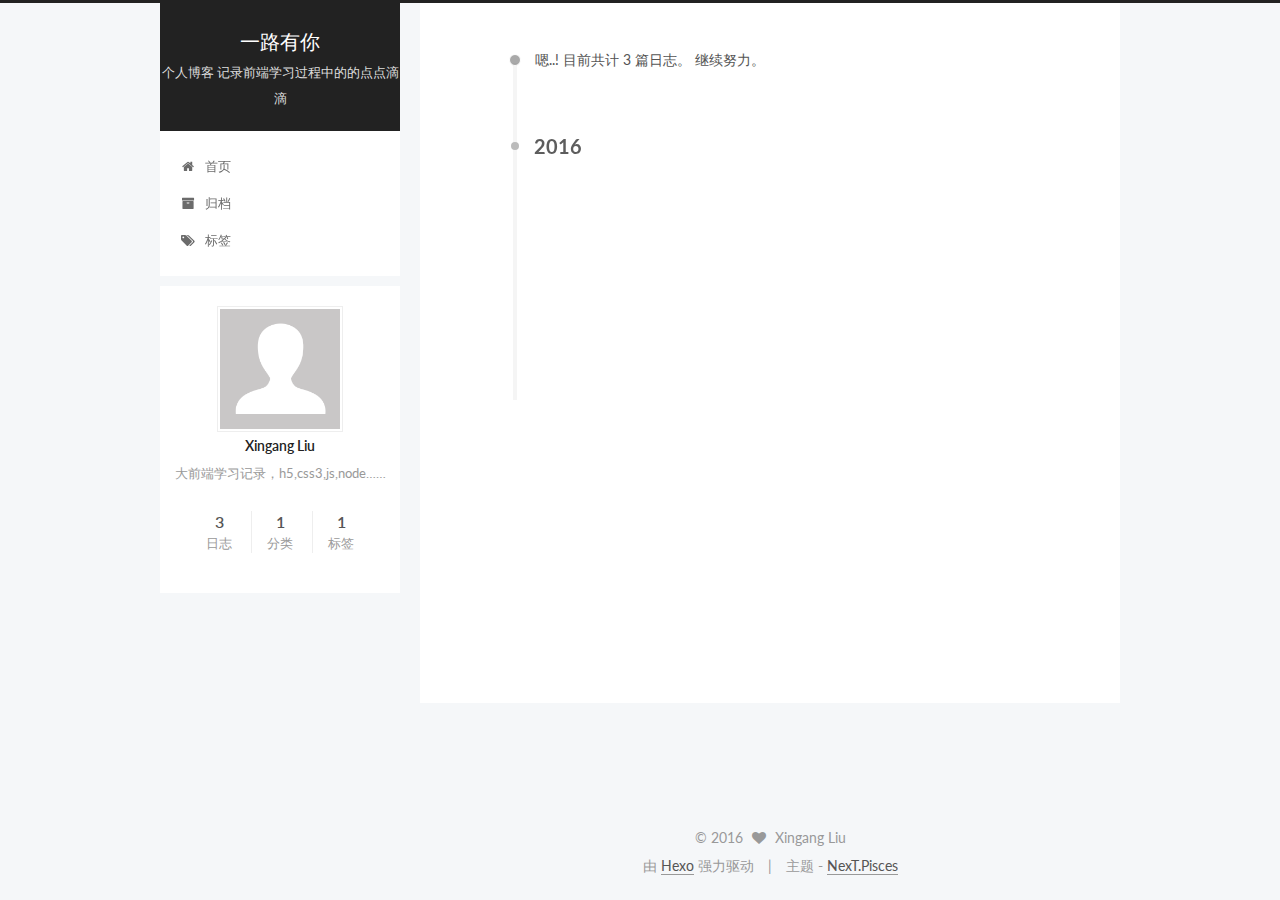
==== commit a8748bbb: "Site updated: 2016-06-27 10:44:30" ====
--- a/archives/index.html
+++ b/archives/index.html
@@ -218,7 +218,7 @@
       
         
       
-      嗯..! 目前共计 2 篇日志。 继续努力。
+      嗯..! 目前共计 3 篇日志。 继续努力。
     </span>
 
     
@@ -232,6 +232,43 @@
         <div class="collection-title">
           <h2 class="archive-year motion-element" id="archive-year-2016">2016</h2>
         </div>
+      
+      
+
+      
+
+  <article class="post post-type-normal" itemscope itemtype="http://schema.org/Article">
+    <header class="post-header">
+
+      <h1 class="post-title">
+        
+            <a class="post-title-link" href="/2016/06/27/遮罩层的实现/" itemprop="url">
+              
+                <span itemprop="name">遮罩层的实现</span>
+              
+            </a>
+        
+      </h1>
+
+      <div class="post-meta">
+        <time class="post-time" itemprop="dateCreated"
+              datetime="2016-06-27T08:57:49+08:00"
+              content="2016-06-27" >
+          06-27
+        </time>
+      </div>
+
+    </header>
+  </article>
+
+
+
+    
+
+      
+      
+      
+
       
       
 
@@ -344,7 +381,7 @@
         <nav class="site-state motion-element">
           <div class="site-state-item site-state-posts">
             <a href="/archives">
-              <span class="site-state-item-count">2</span>
+              <span class="site-state-item-count">3</span>
               <span class="site-state-item-name">日志</span>
             </a>
           </div>
--- a/css/main.css
+++ b/css/main.css
@@ -1549,7 +1549,7 @@
   width: 4px;
   height: 4px;
   border-radius: 50%;
-  background: #37861d;
+  background: #1278d0;
 }
 .links-of-blogroll {
   font-size: 13px;
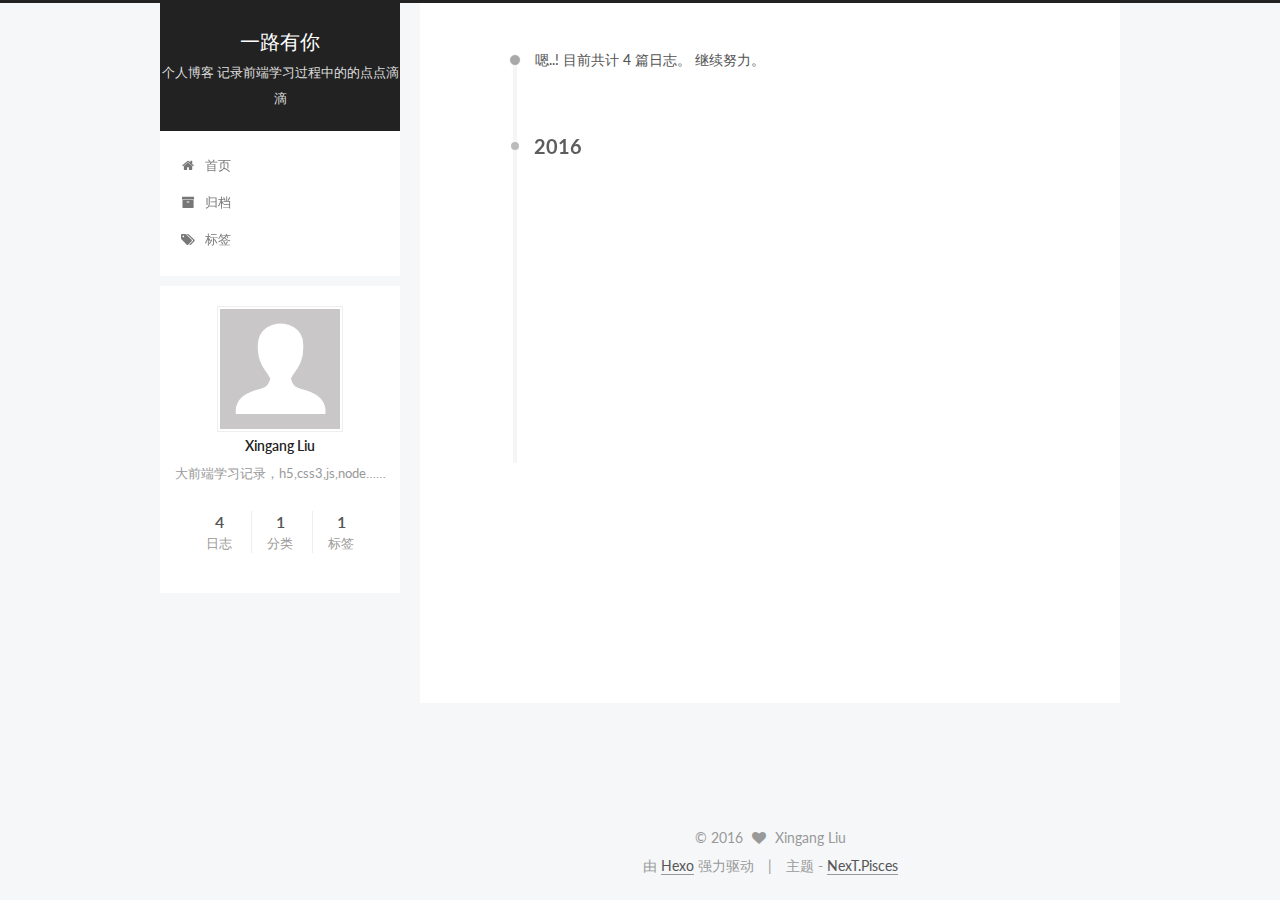
==== commit 4c48d4dd: "Site updated: 2016-06-28 12:14:37" ====
--- a/archives/index.html
+++ b/archives/index.html
@@ -218,7 +218,7 @@
       
         
       
-      嗯..! 目前共计 3 篇日志。 继续努力。
+      嗯..! 目前共计 4 篇日志。 继续努力。
     </span>
 
     
@@ -232,6 +232,43 @@
         <div class="collection-title">
           <h2 class="archive-year motion-element" id="archive-year-2016">2016</h2>
         </div>
+      
+      
+
+      
+
+  <article class="post post-type-normal" itemscope itemtype="http://schema.org/Article">
+    <header class="post-header">
+
+      <h1 class="post-title">
+        
+            <a class="post-title-link" href="/2016/06/28/格式化金额/" itemprop="url">
+              
+                <span itemprop="name">格式化金额</span>
+              
+            </a>
+        
+      </h1>
+
+      <div class="post-meta">
+        <time class="post-time" itemprop="dateCreated"
+              datetime="2016-06-28T11:43:47+08:00"
+              content="2016-06-28" >
+          06-28
+        </time>
+      </div>
+
+    </header>
+  </article>
+
+
+
+    
+
+      
+      
+      
+
       
       
 
@@ -381,7 +418,7 @@
         <nav class="site-state motion-element">
           <div class="site-state-item site-state-posts">
             <a href="/archives">
-              <span class="site-state-item-count">3</span>
+              <span class="site-state-item-count">4</span>
               <span class="site-state-item-name">日志</span>
             </a>
           </div>
--- a/css/main.css
+++ b/css/main.css
@@ -1549,7 +1549,7 @@
   width: 4px;
   height: 4px;
   border-radius: 50%;
-  background: #1278d0;
+  background: #bfff8a;
 }
 .links-of-blogroll {
   font-size: 13px;
